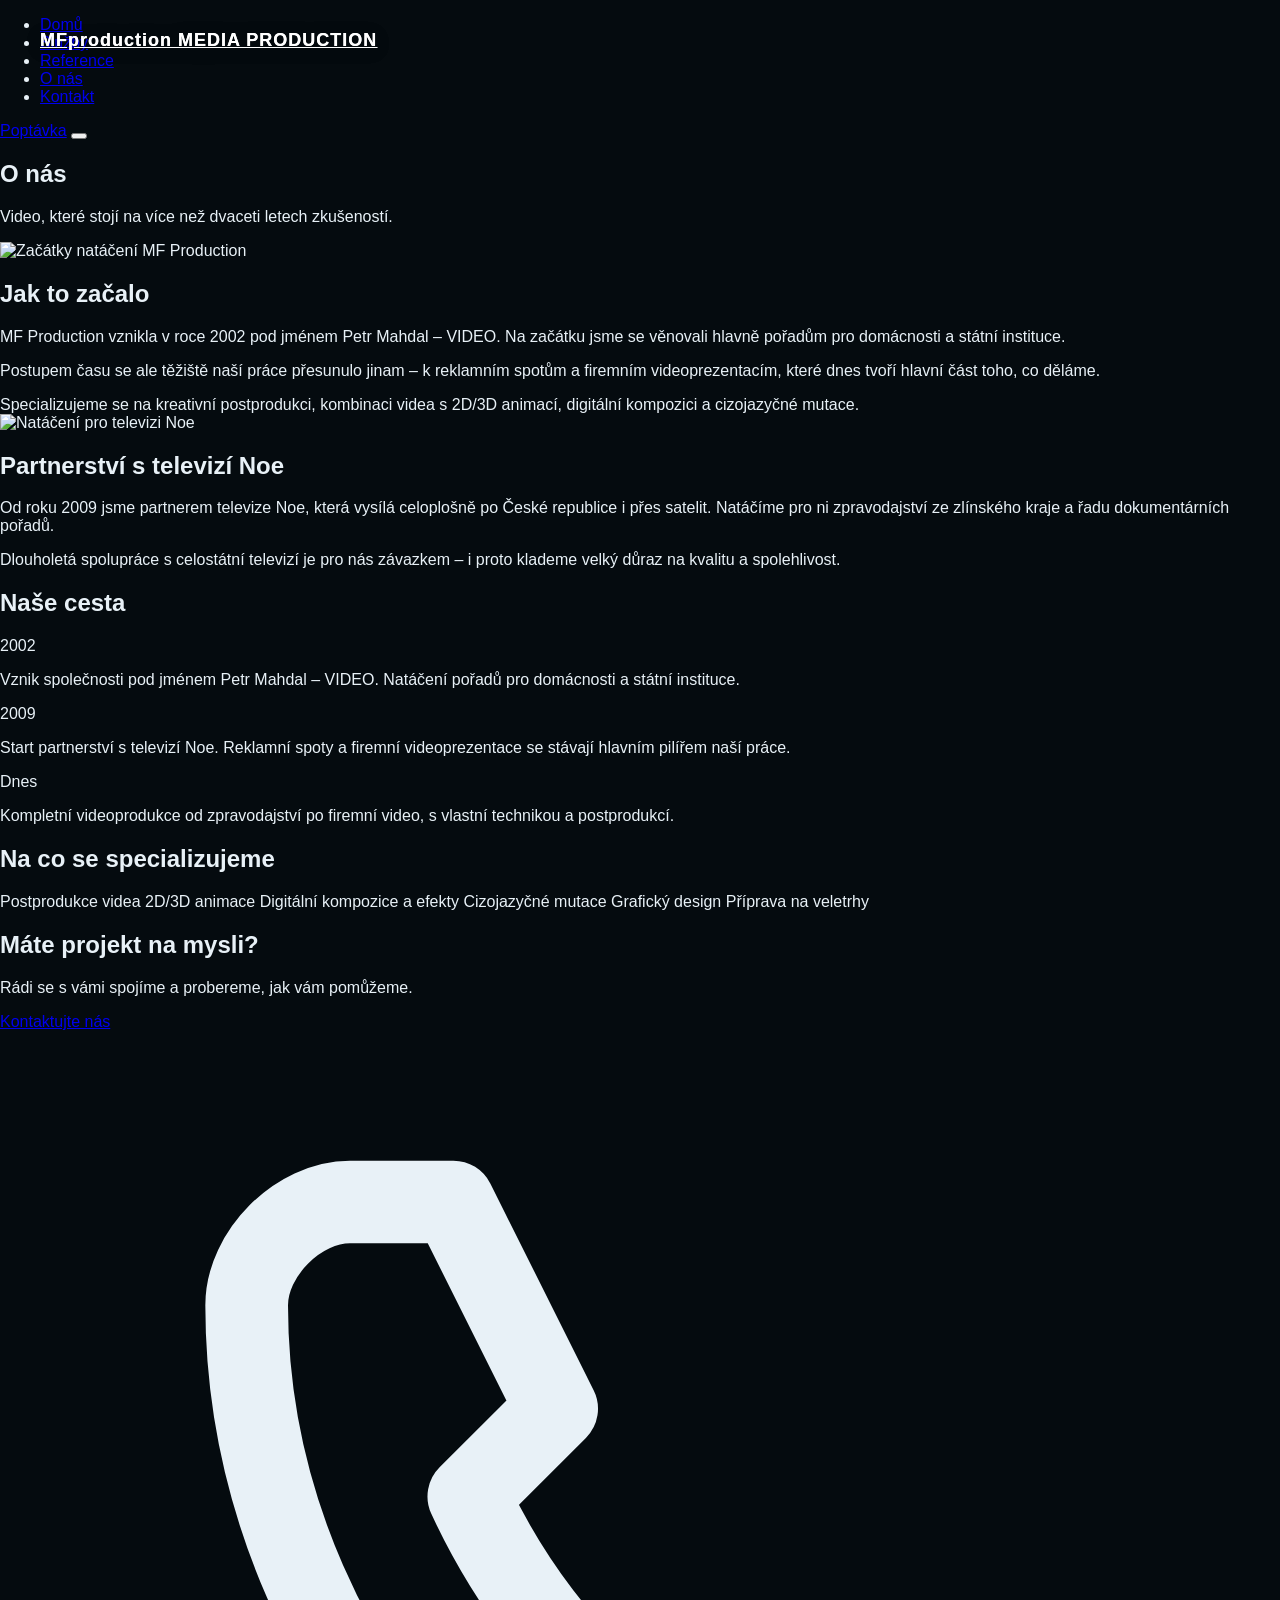
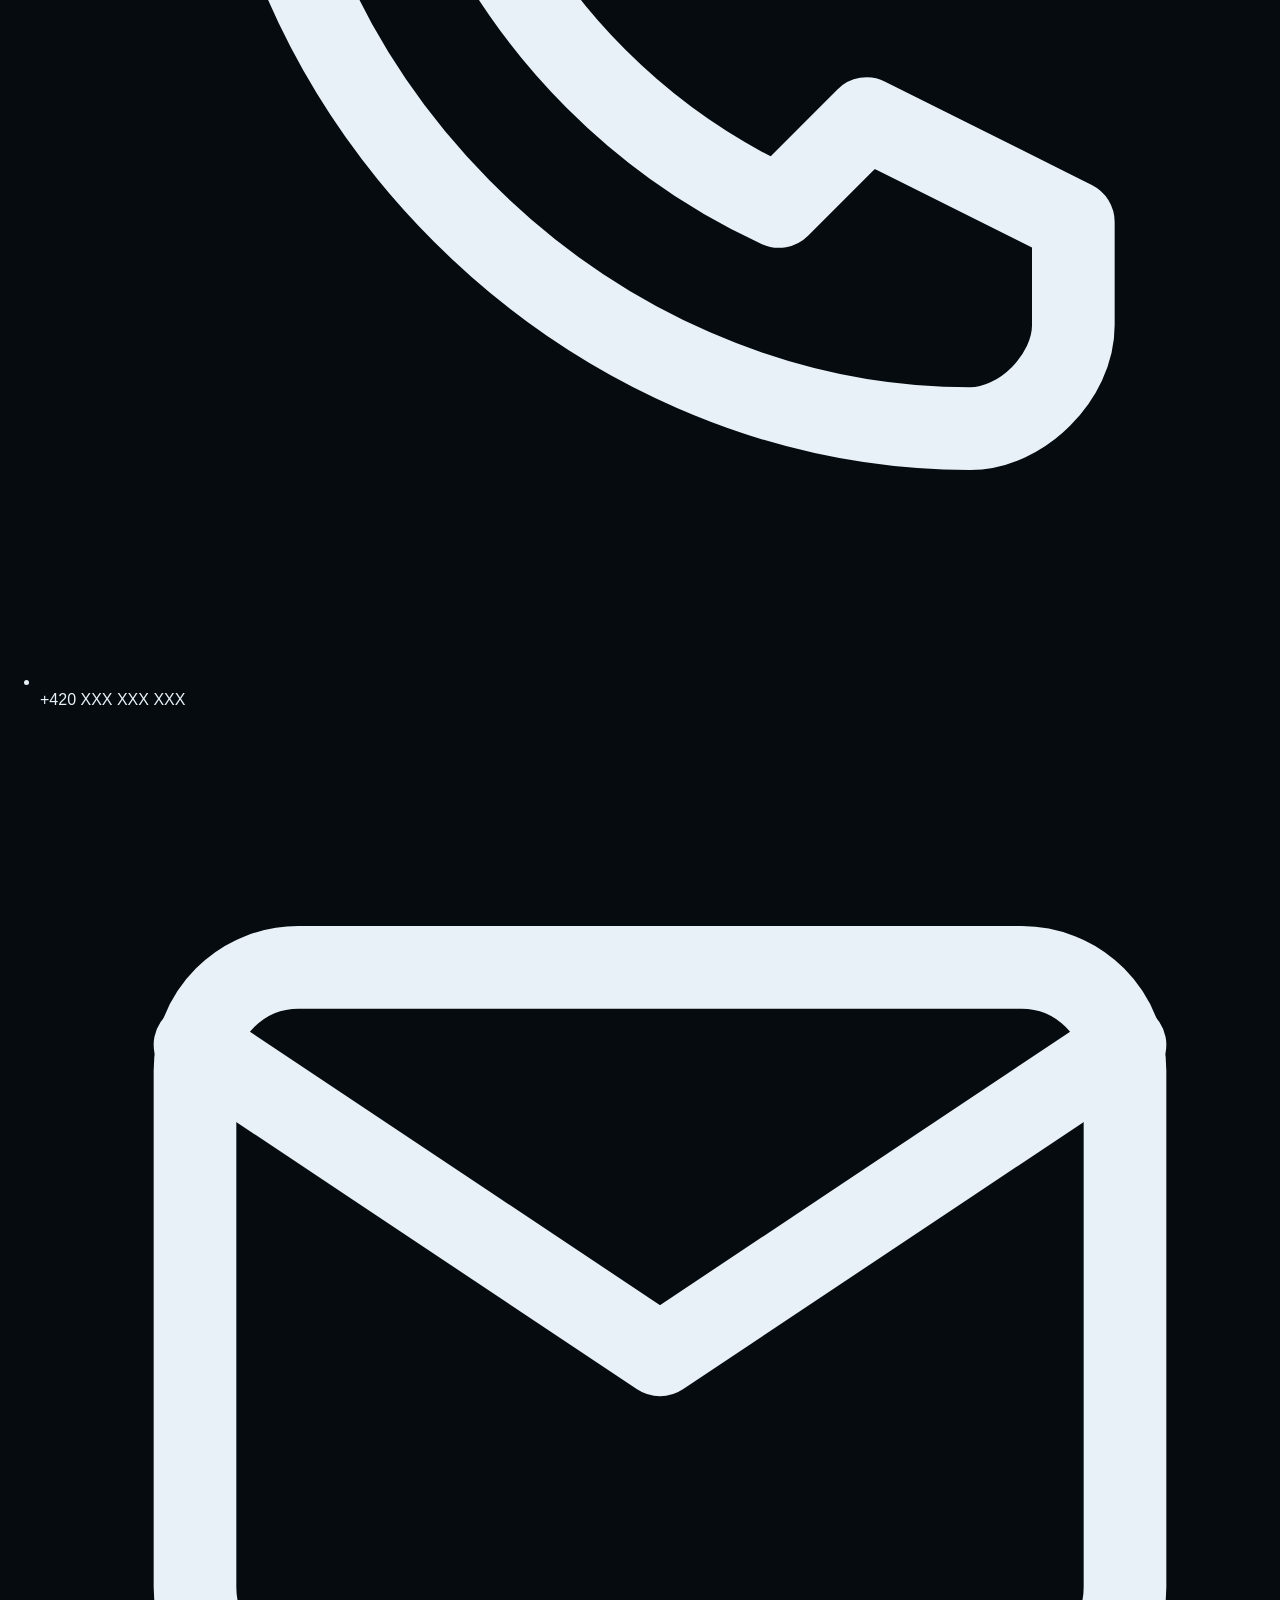
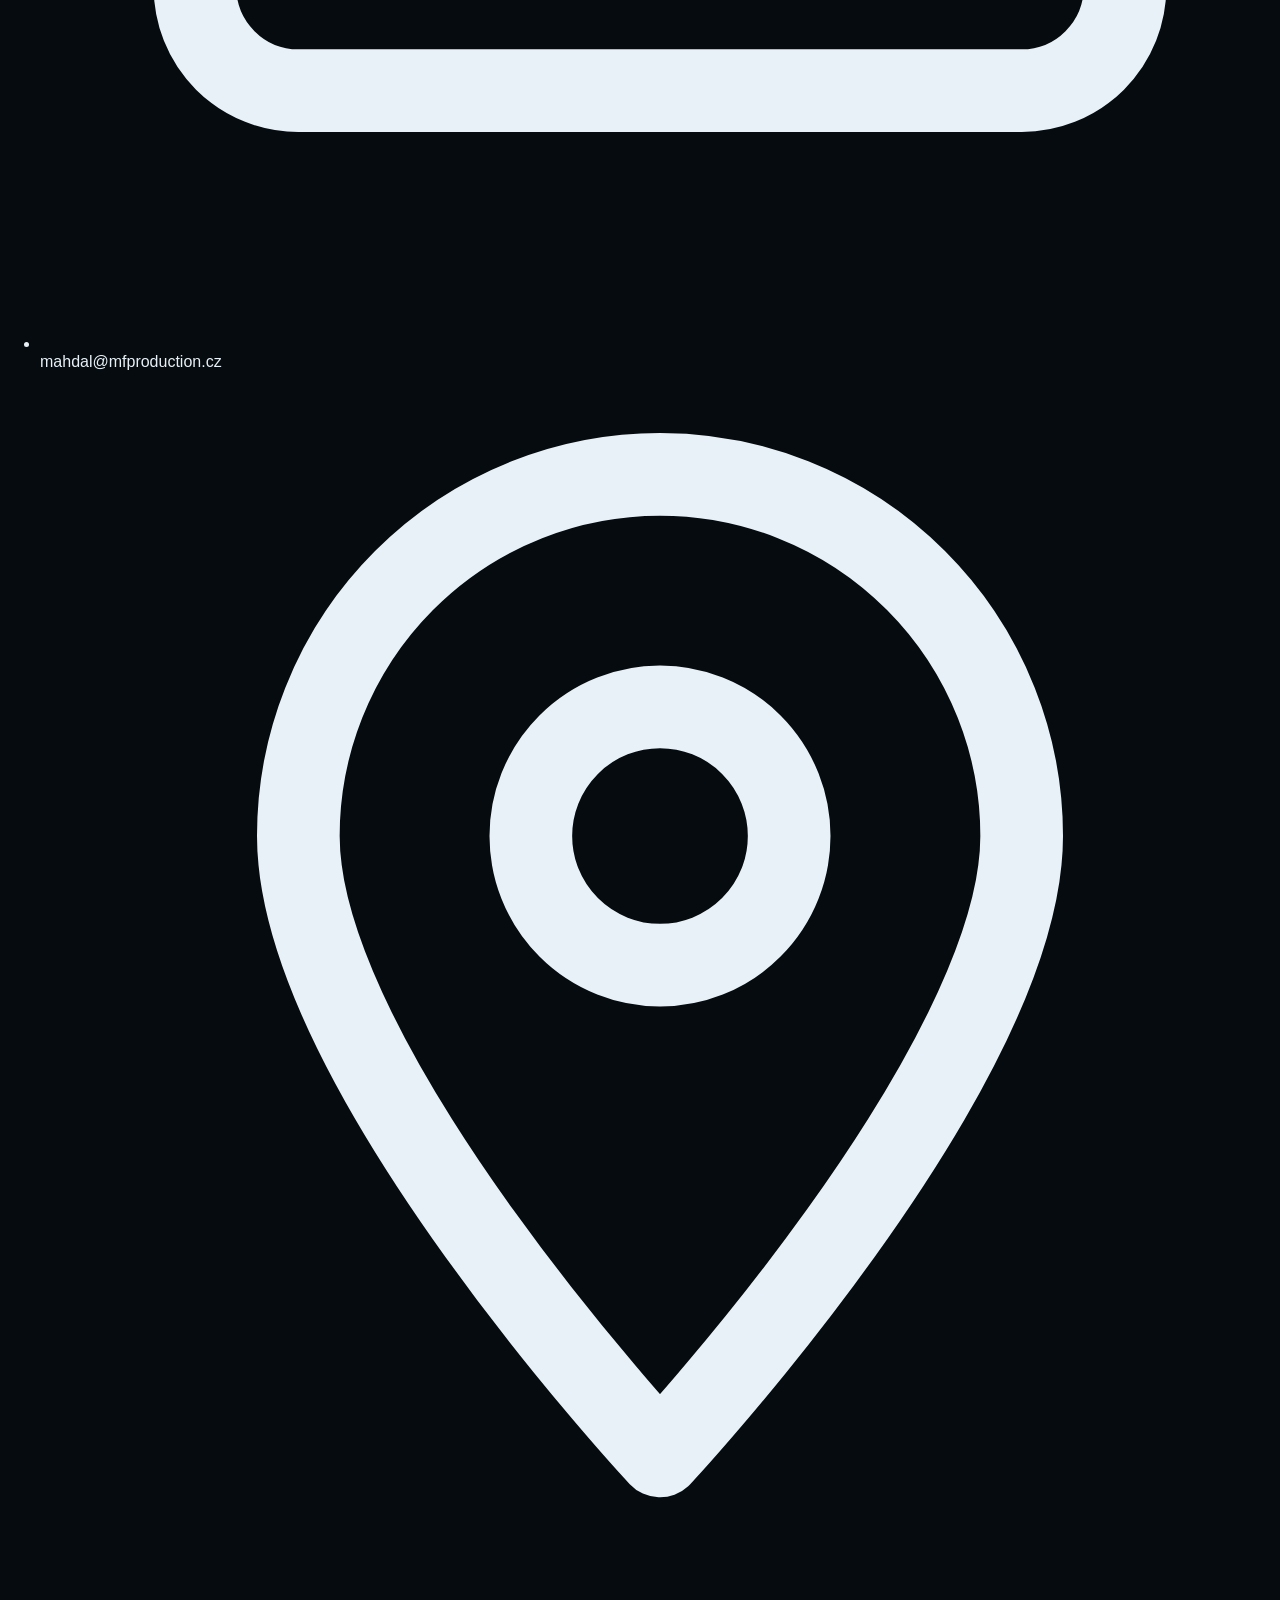
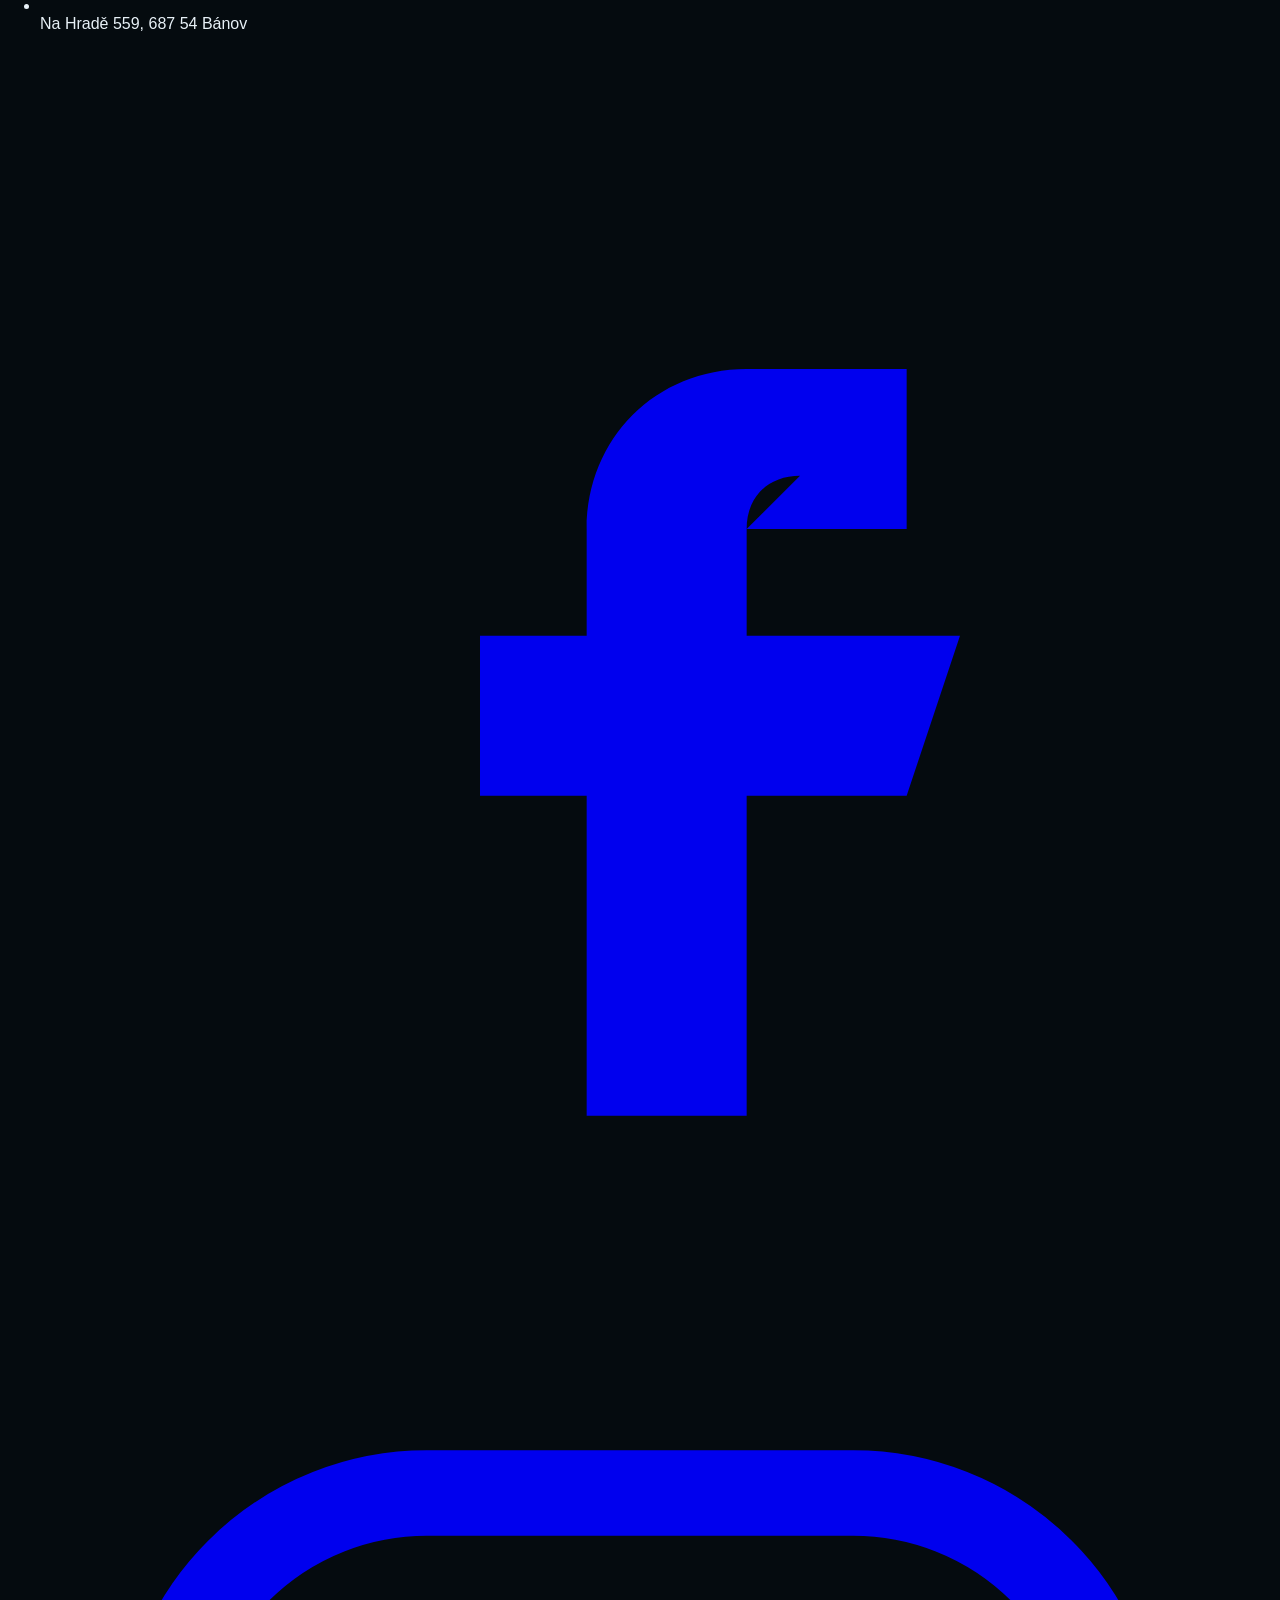
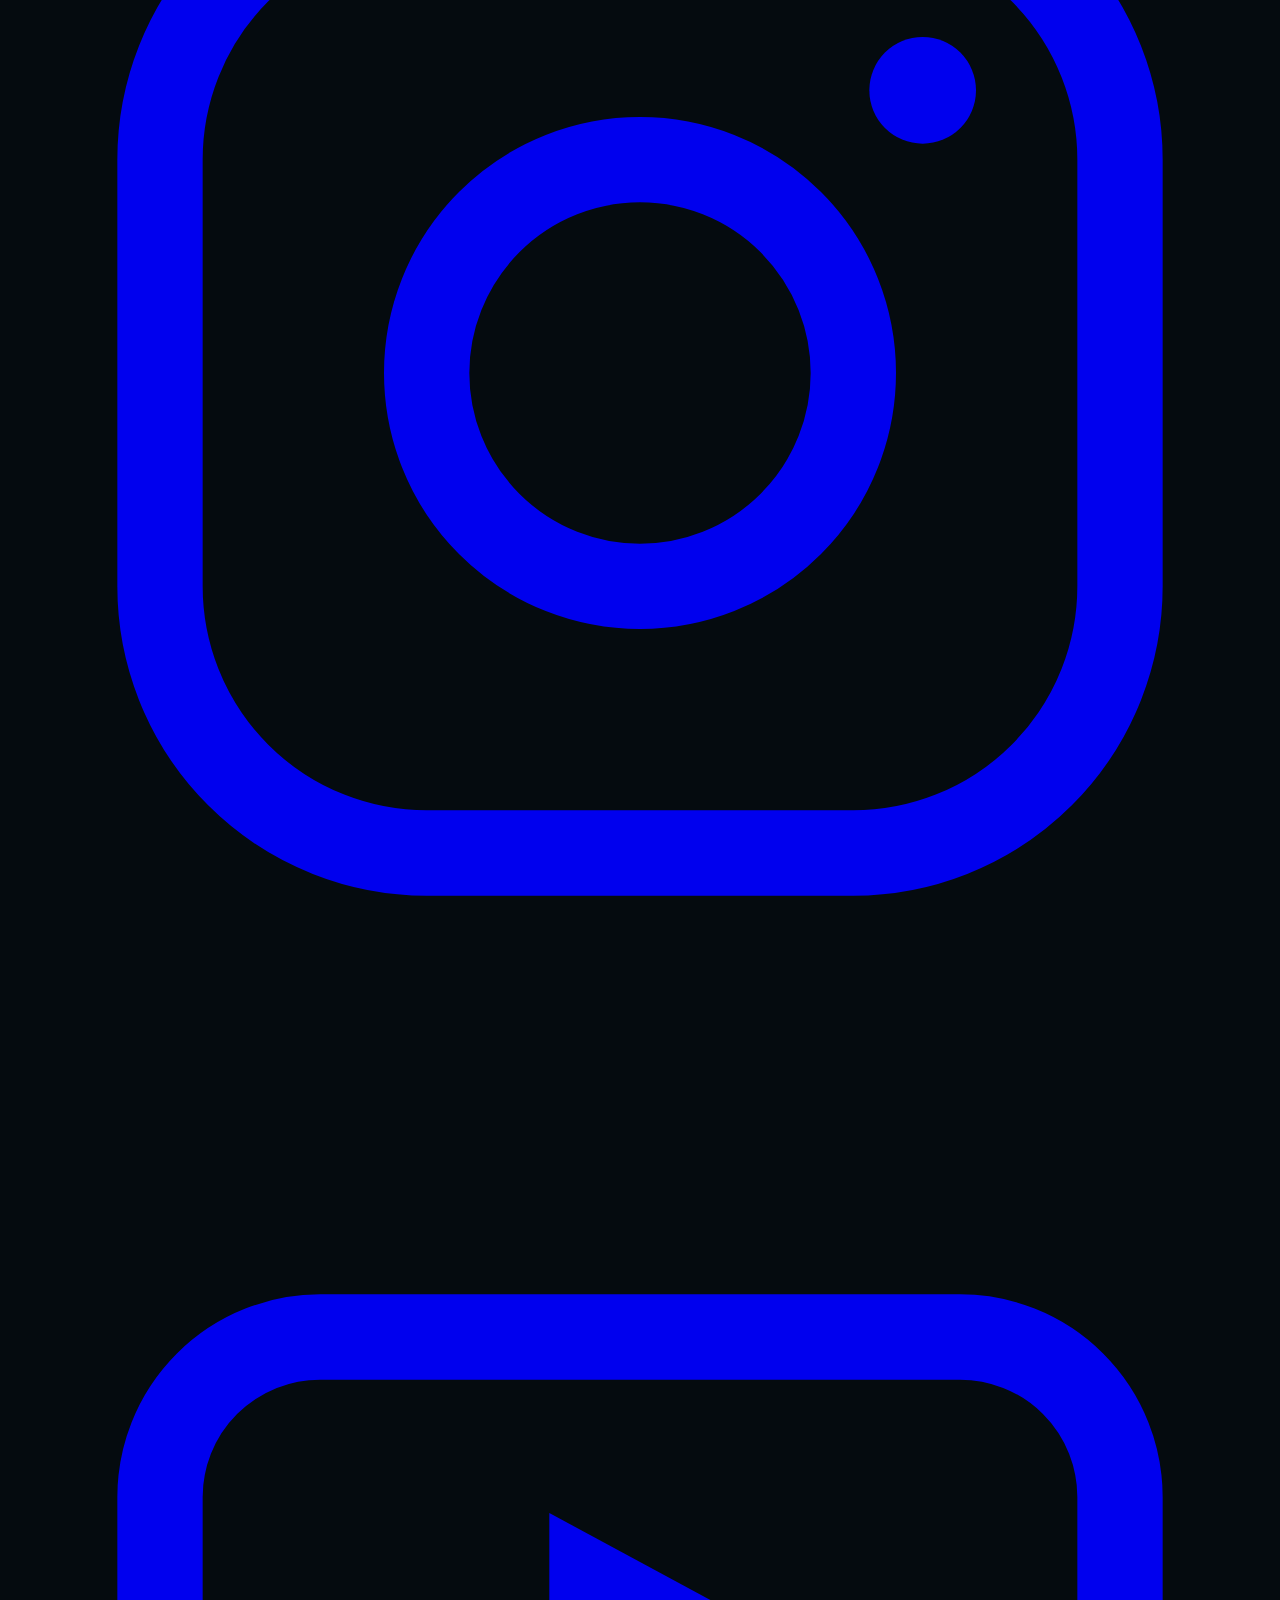
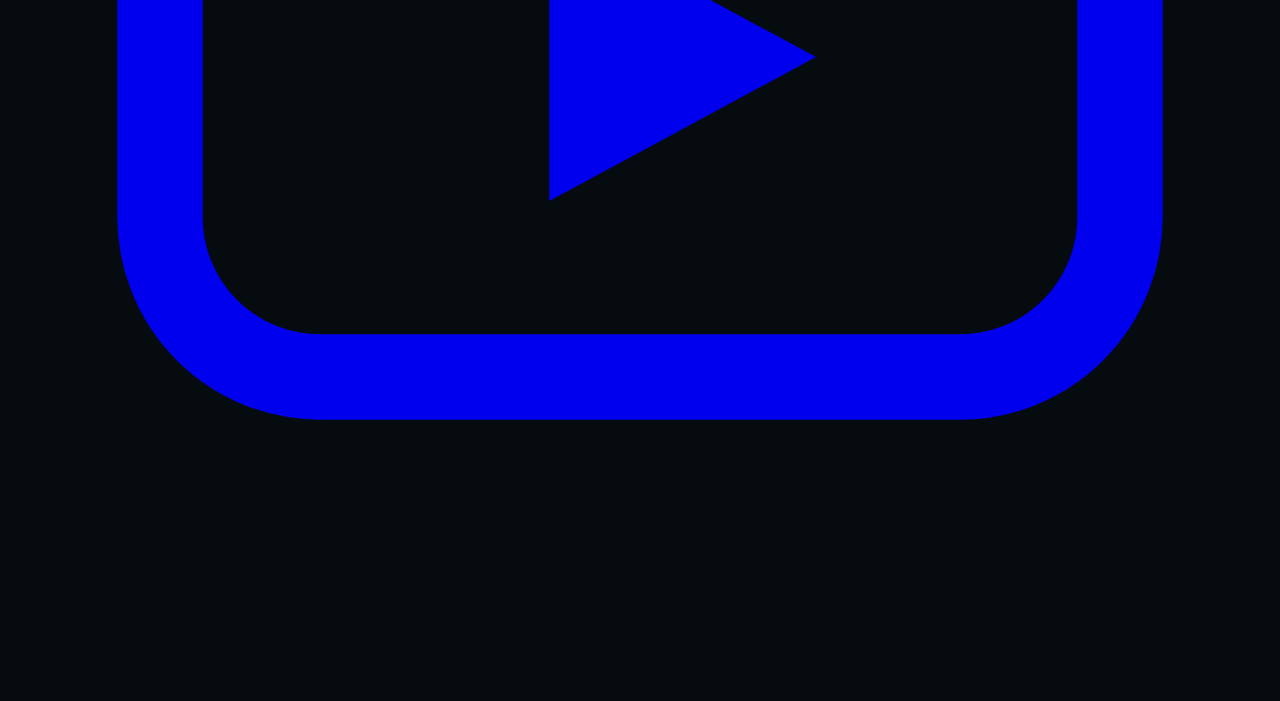
==== about.html @ 011bbe42 "restart pc" ====
<!DOCTYPE html>
<html lang="cs">
<head>
<meta charset="UTF-8">
<meta name="viewport" content="width=device-width, initial-scale=1.0">
<meta name="description" content="MF Production – více než 20 let zkušeností s videoprodukcí. Partner televize Noe od roku 2009. Zpravodajství, dokumenty i firemní videa.">
<title>O nás | MFproduction</title>
<link rel="preconnect" href="https://fonts.googleapis.com">
<link rel="preconnect" href="https://fonts.gstatic.com" crossorigin>
<link rel="stylesheet" href="style.css">
</head>
<body>

  <!-- ========================================
       HLAVIČKA
       (stejná jako na index.html - pokud se od poslední
       verze na tvém disku liší, zkopíruj si radši svoji)
       ======================================== -->
  <header class="site-header">
    <div class="container header-inner">
      <a href="index.html" class="logo">
        <span class="logo-icon">
          <svg viewBox="0 0 24 24"><path d="M6 4l14 8-14 8V4z" fill="#fff"/></svg>
        </span>
        <span class="logo-text">
          <span class="logo-title">MFproduction</span>
          <span class="logo-subtitle">MEDIA PRODUCTION</span>
        </span>
      </a>

      <nav class="main-nav" id="mainNav">
        <ul>
          <li><a href="index.html">Domů</a></li>
          <li><a href="index.html#sluzby">Služby</a></li>
          <li><a href="index.html#portfolio">Reference</a></li>
          <li><a href="about.html" class="active">O nás</a></li>
          <li><a href="index.html#kontakt">Kontakt</a></li>
        </ul>
      </nav>

      <div class="header-actions">
        <a href="index.html#kontakt" class="btn btn-primary header-cta">Poptávka</a>
        <button class="nav-toggle" id="navToggle" aria-label="Otevřít menu" aria-expanded="false">
          <span></span><span></span><span></span>
        </button>
      </div>
    </div>
  </header>

  <main>

    <!-- ========================================
         ÚVODNÍ BANNER
         ======================================== -->
    <section class="page-header">
      <div class="container">
        <h1>O nás</h1>
        <p>Video, které stojí na více než dvaceti letech zkušeností.</p>
      </div>
    </section>

    <!-- ========================================
         PŘÍBĚH FIRMY
         ======================================== -->
    <section class="story">
      <div class="container">

        <div class="story-grid">
          <div class="story-image">
            <img src="https://placehold.co/700x525/0d1f3d/3d7fee?text=Historie+firmy" alt="Začátky natáčení MF Production">
          </div>
          <div class="story-text">
            <h2>Jak to začalo</h2>
            <p>MF Production vznikla v roce 2002 pod jménem Petr Mahdal – VIDEO. Na začátku jsme se věnovali hlavně pořadům pro domácnosti a státní instituce.</p>
            <p>Postupem času se ale těžiště naší práce přesunulo jinam – k reklamním spotům a firemním videoprezentacím, které dnes tvoří hlavní část toho, co děláme.</p>
            <div class="story-highlight">
              Specializujeme se na kreativní postprodukci, kombinaci videa s 2D/3D animací, digitální kompozici a cizojazyčné mutace.
            </div>
          </div>
        </div>

        <div class="story-grid reverse">
          <div class="story-image">
            <img src="https://placehold.co/700x525/0d1f3d/3d7fee?text=Televize+Noe" alt="Natáčení pro televizi Noe">
          </div>
          <div class="story-text">
            <h2>Partnerství s televizí Noe</h2>
            <p>Od roku 2009 jsme partnerem televize Noe, která vysílá celoplošně po České republice i přes satelit. Natáčíme pro ni zpravodajství ze zlínského kraje a řadu dokumentárních pořadů.</p>
            <div class="story-highlight">
              Dlouholetá spolupráce s celostátní televizí je pro nás závazkem – i proto klademe velký důraz na kvalitu a spolehlivost.
            </div>
          </div>
        </div>

      </div>
    </section>

    <!-- ========================================
         ČASOVÁ OSA
         ======================================== -->
    <section class="timeline-section">
      <div class="container">
        <div class="section-heading">
          <h2>Naše cesta</h2>
        </div>

        <div class="timeline">
          <div class="timeline-item">
            <span class="timeline-dot"></span>
            <div class="timeline-year">2002</div>
            <p>Vznik společnosti pod jménem Petr Mahdal – VIDEO. Natáčení pořadů pro domácnosti a státní instituce.</p>
          </div>
          <div class="timeline-item">
            <span class="timeline-dot"></span>
            <div class="timeline-year">2009</div>
            <p>Start partnerství s televizí Noe. Reklamní spoty a firemní videoprezentace se stávají hlavním pilířem naší práce.</p>
          </div>
          <div class="timeline-item">
            <span class="timeline-dot"></span>
            <div class="timeline-year">Dnes</div>
            <p>Kompletní videoprodukce od zpravodajství po firemní video, s vlastní technikou a postprodukcí.</p>
          </div>
        </div>
      </div>
    </section>

    <!-- ========================================
         SPECIALIZACE
         ======================================== -->
    <section class="specializations">
      <div class="container">
        <div class="section-heading">
          <h2>Na co se specializujeme</h2>
        </div>
        <div class="spec-tags">
          <span class="spec-tag">Postprodukce videa</span>
          <span class="spec-tag">2D/3D animace</span>
          <span class="spec-tag">Digitální kompozice a efekty</span>
          <span class="spec-tag">Cizojazyčné mutace</span>
          <span class="spec-tag">Grafický design</span>
          <span class="spec-tag">Příprava na veletrhy</span>
        </div>
      </div>
    </section>

    <!-- ========================================
         CTA
         ======================================== -->
    <section class="cta-simple">
      <div class="container">
        <h2>Máte projekt na mysli?</h2>
        <p>Rádi se s vámi spojíme a probereme, jak vám pomůžeme.</p>
        <a href="index.html#kontakt" class="btn btn-primary">Kontaktujte nás</a>
      </div>
    </section>

  </main>

  <!-- ========================================
       PATIČKA
       ======================================== -->
  <footer class="site-footer">
    <div class="container footer-inner">
      <a href="index.html" class="logo">
        <span class="logo-icon">
          <svg viewBox="0 0 24 24"><path d="M6 4l14 8-14 8V4z" fill="#fff"/></svg>
        </span>
        <span class="logo-text">
          <span class="logo-title">MFproduction</span>
          <span class="logo-subtitle">MEDIA PRODUCTION</span>
        </span>
      </a>

      <ul class="footer-contact">
        <li>
          <svg viewBox="0 0 24 24" fill="none" stroke="currentColor" stroke-width="1.6" stroke-linecap="round" stroke-linejoin="round"><path d="M4 5c0-1 1-2 2-2h2l2 4-1.7 1.7a12.3 12.3 0 0 0 6 6L16 13l4 2v2c0 1-1 2-2 2C10.5 19 4 12.5 4 5z"/></svg>
          +420 XXX XXX XXX
        </li>
        <li>
          <svg viewBox="0 0 24 24" fill="none" stroke="currentColor" stroke-width="1.6" stroke-linecap="round" stroke-linejoin="round"><rect x="3" y="5" width="18" height="14" rx="2"/><path d="M3 6.5l9 6 9-6"/></svg>
          mahdal@mfproduction.cz
        </li>
        <li>
          <svg viewBox="0 0 24 24" fill="none" stroke="currentColor" stroke-width="1.6" stroke-linecap="round" stroke-linejoin="round"><path d="M12 21s7-7.5 7-12a7 7 0 0 0-14 0c0 4.5 7 12 7 12z"/><circle cx="12" cy="9" r="2.5"/></svg>
          Na Hradě 559, 687 54 Bánov
        </li>
      </ul>

      <div class="footer-social">
        <a href="https://www.facebook.com/pages/MF-Production-Reklamn%C3%AD-video/234346313374345" aria-label="Facebook">
          <svg viewBox="0 0 24 24" fill="currentColor"><path d="M14 9h3V6h-3c-1.7 0-3 1.3-3 3v2H9v3h2v6h3v-6h3l1-3h-4V9c0-.6.4-1 1-1z"/></svg>
        </a>
        <a href="#" aria-label="Instagram">
          <svg viewBox="0 0 24 24" fill="none" stroke="currentColor" stroke-width="1.6"><rect x="3" y="3" width="18" height="18" rx="5"/><circle cx="12" cy="12" r="4"/><circle cx="17.3" cy="6.7" r="1" fill="currentColor" stroke="none"/></svg>
        </a>
        <a href="https://www.youtube.com/user/MFproductionHD" aria-label="YouTube">
          <svg viewBox="0 0 24 24" fill="none" stroke="currentColor" stroke-width="1.6"><rect x="3" y="6" width="18" height="12" rx="3"/><path d="M10.3 9.3l5 2.7-5 2.7V9.3z" fill="currentColor" stroke="none"/></svg>
        </a>
      </div>
    </div>
  </footer>

  <script>
    var navToggle = document.getElementById('navToggle');
    var mainNav = document.getElementById('mainNav');

    navToggle.addEventListener('click', function () {
      var isOpen = mainNav.classList.toggle('is-open');
      navToggle.classList.toggle('is-active');
      navToggle.setAttribute('aria-expanded', isOpen);
    });

    document.querySelectorAll('.main-nav a').forEach(function (link) {
      link.addEventListener('click', function () {
        mainNav.classList.remove('is-open');
        navToggle.classList.remove('is-active');
        navToggle.setAttribute('aria-expanded', 'false');
      });
    });
  </script>

</body>
</html>
---- style.css ----
.fjalla-one-regular {
  font-family: "Fjalla One", sans-serif;
  font-weight: 400;
  font-style: normal;
}

* {
  box-sizing: border-box;
}

body {
  margin: 0;
  background: #050b0f;
  color: #e8f1f7;
  font-family: Arial, sans-serif;
}

html {
  scroll-behavior: smooth;
}

section, div[video] {
  scroll-margin-top: clamp(70px, 8vw, 100px); /* aby fixed .logo nepřekrývalo obsah */
}

.hero {
  height: clamp(300px, 45vw, 560px);
  background: #071018;
  border-bottom: 1px solid #1d2a34;
  overflow: hidden;
}

.hero-placeholder {
  position: relative;
  width: 100%;
  height: 100%;
  display: flex;
  align-items: center;
  justify-content: center;
  background-color: #081017;
}

.img_main {
  width: 100%;
  height: 100%;
  object-fit: cover;
}

.overlay-text {
  position: absolute;
  font-size: clamp(26px, 3vw + 14px, 60px);
  top: 0;
  left: clamp(15px, 3vw, 37px);
  margin: 0;
}

.navbar {
  position: fixed;
  top: 0;
  right: 0;
  display: flex;
  align-items: center;
  gap: clamp(16px, 3vw, 50px);
  padding: clamp(15px, 3vw, 30px) clamp(20px, 4vw, 40px);
  z-index: 100;
}

.logo {
  top: 0;
  left: 0;
  position: fixed;
  display: flex;
  align-items: center;
  font-family: "Fjalla One", sans-serif;
  padding: clamp(15px, 3vw, 30px) clamp(20px, 4vw, 40px);
  z-index: 100;
  font-size: clamp(14px, 1.6vw, 18px);
  font-weight: 700;
  letter-spacing: 1px;
  color: #fff;
  background: transparent;
  filter: drop-shadow(0 2px 8px rgba(0,0,0,0.15));
}

.nav-links {
  font-family: "Fjalla One", sans-serif;
  display: flex;
  gap: clamp(14px, 2.2vw, 32px);
  list-style: none;
}

.nav-links a {
  position: relative;
  color: rgba(255, 255, 255, 0.75);
  text-decoration: none;
  font-size: clamp(12px, 1vw, 14px);
  font-weight: 500;
  letter-spacing: 0.5px;
  text-transform: uppercase;
  transition: color 0.3s ease;
}

.nav-links a::after {
  content: '';
  position: absolute;
  bottom: -6px;
  left: 0;
  width: 0;
  height: 1px;
  background: #fff;
  transition: width 0.3s ease;
}

.nav-links a:hover {
  color: #fff;
}

.nav-links a:hover::after {
  width: 100%;
}

.nav-links a.active {
  color: #fff;
}

.nav-links a.active::after {
  width: 100%;
}

.services {
  display: grid;
  grid-template-columns: repeat(4, 1fr);
  min-height: clamp(180px, 22vw, 250px);
  background: transparent;
  border-bottom: 1px solid #1d2a34;
}

.service-item {
  display: flex;
  align-items: flex-start;
  justify-content: center;
  padding-top: clamp(24px, 4vw, 42px);
  border-right: 1px solid #2b3a45;
  color: #1f70ff;
}

.service-item:last-child {
  border-right: 0;
}

.service-item span {
  width: clamp(60px, 8vw, 84px);
  height: clamp(48px, 6vw, 64px);
  display: flex;
  align-items: center;
  justify-content: center;
  border: 2px solid #1f70ff;
  font-size: clamp(11px, 1vw, 13px);
}

.video-grid {
  max-width: 1140px;
  margin: 0 auto;
  padding: clamp(40px, 8vw, 80px) clamp(20px, 4vw, 48px);
  display: grid;
  grid-template-columns: repeat(4, 1fr);
  gap: clamp(12px, 2vw, 18px);
  background: #050b0f;
}

.video-card {
  min-height: clamp(120px, 14vw, 150px);
  position: relative;
  display: flex;
  align-items: center;
  justify-content: center;
  background: #182b38;
  border: 1px solid #263743;
  overflow: hidden;
}

.video-card:nth-child(2) {
  background: #203142;
}

.video-card:nth-child(3) {
  background: #10283b;
}

.video-card:nth-child(4) {
  background: #26313a;
}

.play-button {
  width: clamp(28px, 3vw, 34px);
  height: clamp(28px, 3vw, 34px);
  position: absolute;
  right: 12px;
  bottom: 12px;
  display: flex;
  align-items: center;
  justify-content: center;
  border: 2px solid #ffffff;
  border-radius: 50%;
  background: transparent;
  color: #ffffff;
  cursor: pointer;
}

.about {
  display: grid;
  grid-template-columns: 1fr 1fr;
  min-height: clamp(240px, 30vw, 320px);
  border-top: 1px solid #1d2a34;
  border-bottom: 1px solid #1d2a34;
  background: #081017;
}

.about-image {
  display: flex;
  align-items: center;
  justify-content: center;
  background: #183042;
}

.about-panel {
  margin: clamp(16px, 2.5vw, 28px) clamp(20px, 4vw, 48px);
  display: flex;
  align-items: center;
  justify-content: center;
  background: rgba(255, 255, 255, 0.06);
  border: 1px solid rgba(255, 255, 255, 0.05);
}

.drone-banner {
  height: clamp(120px, 16vw, 170px);
  display: flex;
  align-items: center;
  justify-content: center;
  background:
    linear-gradient(90deg, rgba(5, 11, 15, 0.9), rgba(27, 48, 58, 0.45)),
    #182733;
}

.img_cam {
  width: 100%;
  height: 100%;
  object-fit: cover;
  border: 10px solid white;
}

@media (max-width: 800px) {
  .services,
  .video-grid,
  .about {
    grid-template-columns: 1fr 1fr;
  }
}

@media (max-width: 520px) {
  .services,
  .video-grid,
  .about {
    grid-template-columns: 1fr;
  }

  .service-item {
    min-height: 150px;
    border-right: 0;
    border-bottom: 1px solid #2b3a45;
  }

  .about-panel {
    min-height: 220px;
  }
}
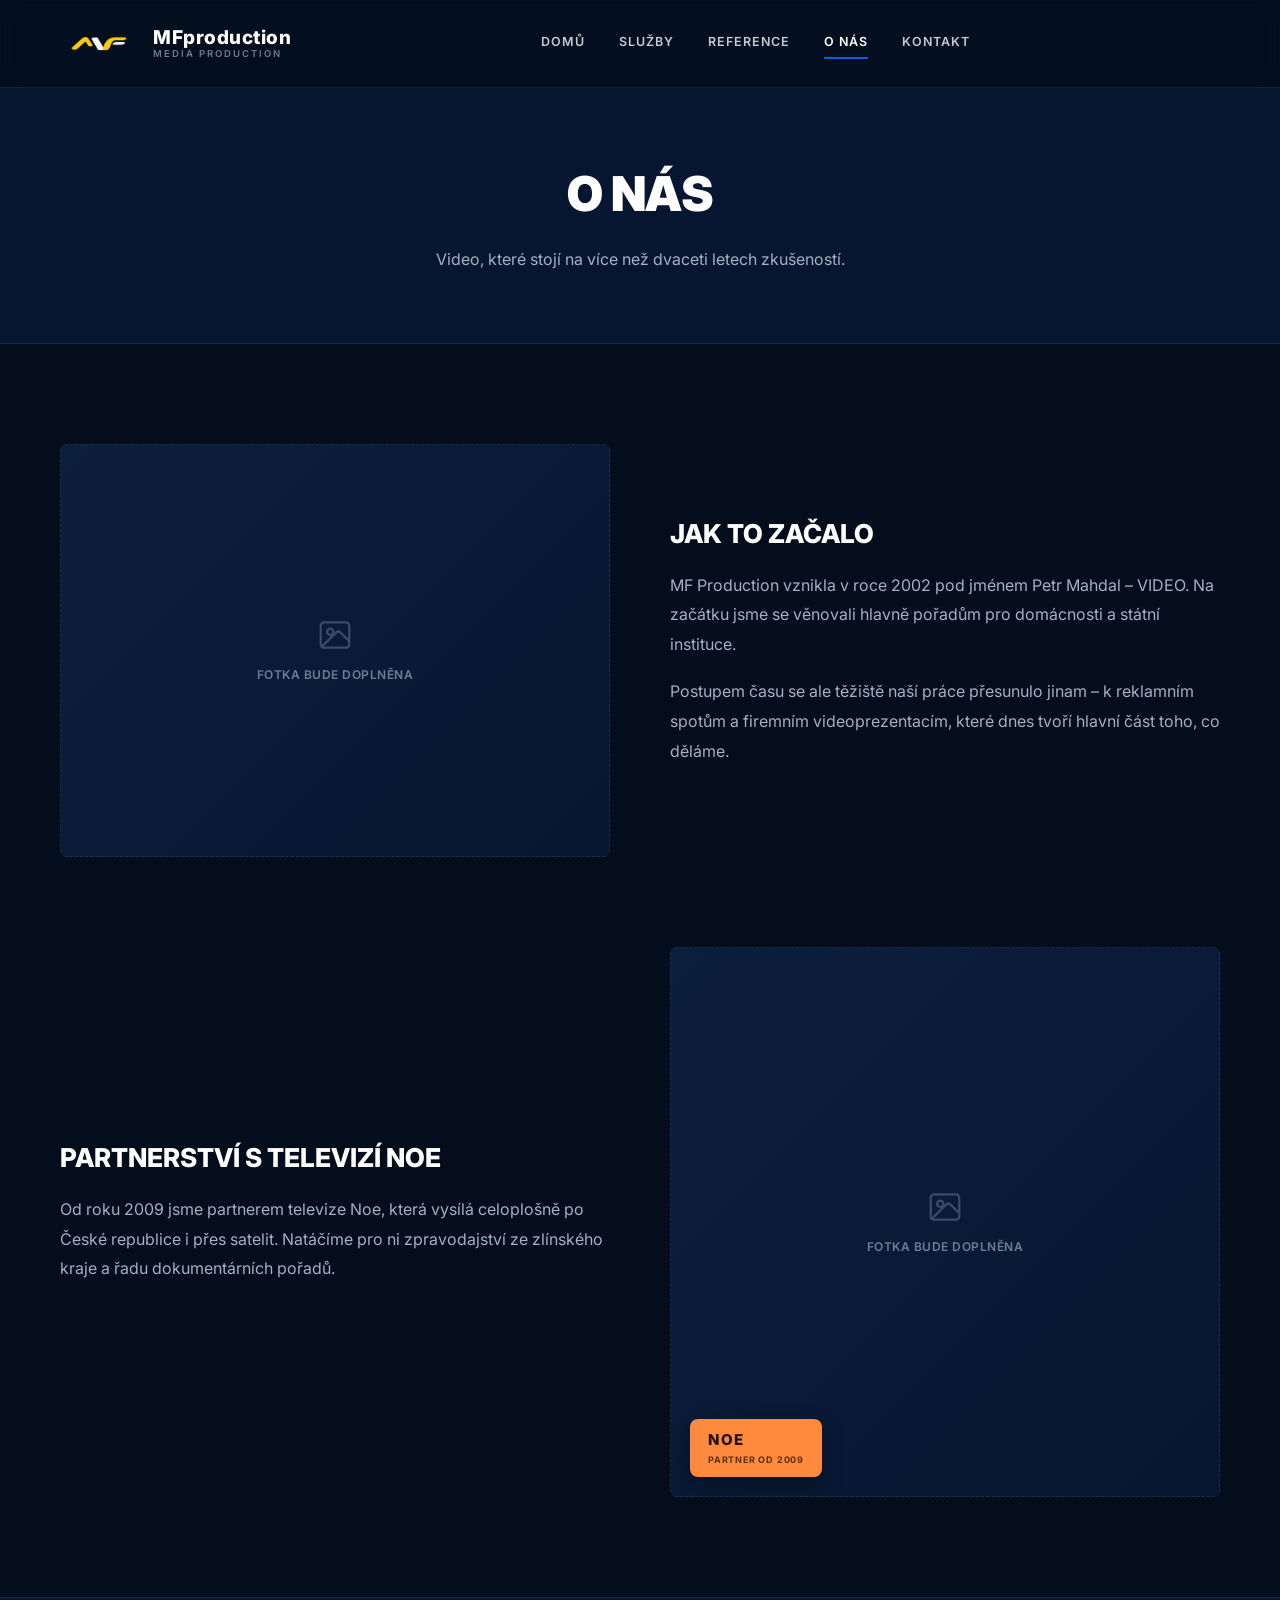
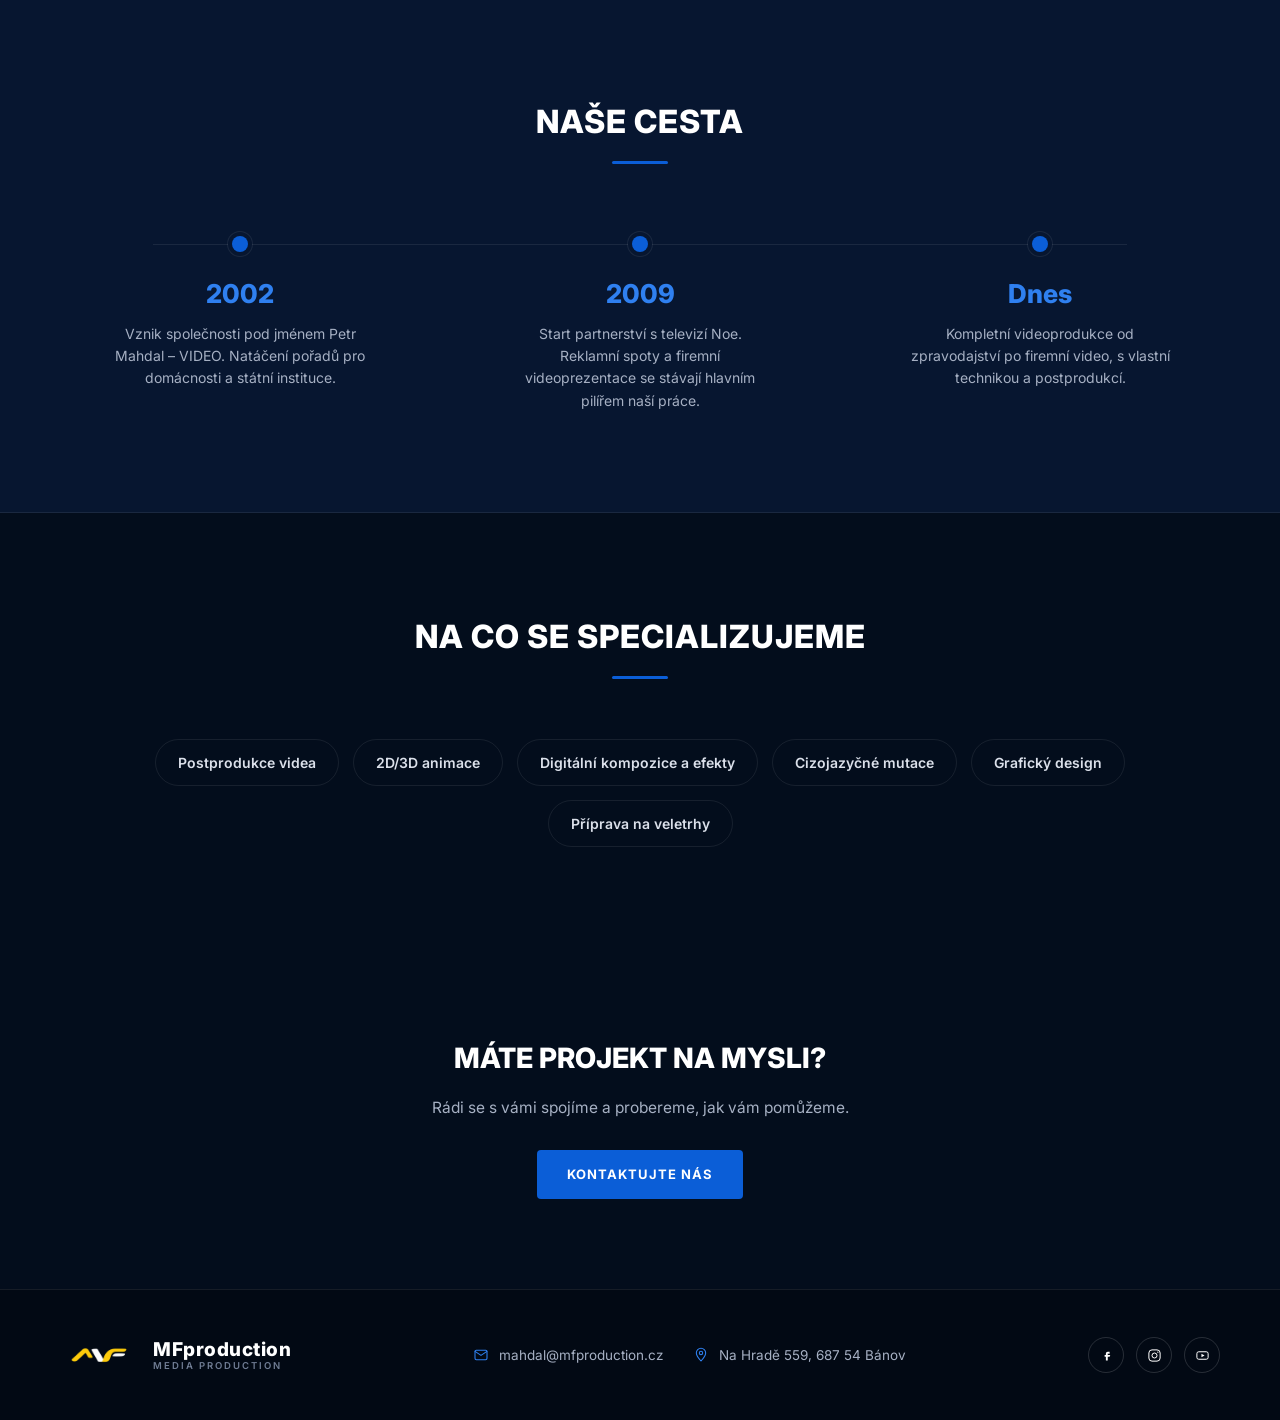
==== commit afdbb795: "Sjednocení webu a nová sekce klientů - MFindex.html/MFstyle.css sloučeny do jednotného index.html + " ====
--- a/about.html
+++ b/about.html
@@ -20,7 +20,7 @@
     <div class="container header-inner">
       <a href="index.html" class="logo">
         <span class="logo-icon">
-          <svg viewBox="0 0 24 24"><path d="M6 4l14 8-14 8V4z" fill="#fff"/></svg>
+          <img src="MF.webp" alt="">
         </span>
         <span class="logo-text">
           <span class="logo-title">MFproduction</span>
@@ -39,7 +39,6 @@
       </nav>
 
       <div class="header-actions">
-        <a href="index.html#kontakt" class="btn btn-primary header-cta">Poptávka</a>
         <button class="nav-toggle" id="navToggle" aria-label="Otevřít menu" aria-expanded="false">
           <span></span><span></span><span></span>
         </button>
@@ -67,28 +66,32 @@
 
         <div class="story-grid">
           <div class="story-image">
-            <img src="https://placehold.co/700x525/0d1f3d/3d7fee?text=Historie+firmy" alt="Začátky natáčení MF Production">
+            <div class="photo-placeholder">
+              <svg viewBox="0 0 24 24" fill="none" stroke="currentColor" stroke-width="1.4" stroke-linecap="round" stroke-linejoin="round"><rect x="3" y="4" width="18" height="16" rx="2"/><circle cx="9" cy="10" r="2"/><path d="M21 16l-5.5-5.5a2 2 0 0 0-2.8 0L4 19"/></svg>
+              <span>Fotka bude doplněna</span>
+            </div>
           </div>
           <div class="story-text">
             <h2>Jak to začalo</h2>
             <p>MF Production vznikla v roce 2002 pod jménem Petr Mahdal – VIDEO. Na začátku jsme se věnovali hlavně pořadům pro domácnosti a státní instituce.</p>
             <p>Postupem času se ale těžiště naší práce přesunulo jinam – k reklamním spotům a firemním videoprezentacím, které dnes tvoří hlavní část toho, co děláme.</p>
-            <div class="story-highlight">
-              Specializujeme se na kreativní postprodukci, kombinaci videa s 2D/3D animací, digitální kompozici a cizojazyčné mutace.
+          </div>
+        </div>
+
+        <div class="story-grid reverse">
+          <div class="story-image story-image--square">
+            <div class="photo-placeholder">
+              <svg viewBox="0 0 24 24" fill="none" stroke="currentColor" stroke-width="1.4" stroke-linecap="round" stroke-linejoin="round"><rect x="3" y="4" width="18" height="16" rx="2"/><circle cx="9" cy="10" r="2"/><path d="M21 16l-5.5-5.5a2 2 0 0 0-2.8 0L4 19"/></svg>
+              <span>Fotka bude doplněna</span>
             </div>
-          </div>
-        </div>
-
-        <div class="story-grid reverse">
-          <div class="story-image">
-            <img src="https://placehold.co/700x525/0d1f3d/3d7fee?text=Televize+Noe" alt="Natáčení pro televizi Noe">
+            <div class="noe-badge">
+              <span class="noe-badge-text">NOE</span>
+              <span class="noe-badge-label">Partner od 2009</span>
+            </div>
           </div>
           <div class="story-text">
             <h2>Partnerství s televizí Noe</h2>
             <p>Od roku 2009 jsme partnerem televize Noe, která vysílá celoplošně po České republice i přes satelit. Natáčíme pro ni zpravodajství ze zlínského kraje a řadu dokumentárních pořadů.</p>
-            <div class="story-highlight">
-              Dlouholetá spolupráce s celostátní televizí je pro nás závazkem – i proto klademe velký důraz na kvalitu a spolehlivost.
-            </div>
           </div>
         </div>
 
@@ -163,7 +166,7 @@
     <div class="container footer-inner">
       <a href="index.html" class="logo">
         <span class="logo-icon">
-          <svg viewBox="0 0 24 24"><path d="M6 4l14 8-14 8V4z" fill="#fff"/></svg>
+          <img src="MF.webp" alt="">
         </span>
         <span class="logo-text">
           <span class="logo-title">MFproduction</span>
@@ -172,10 +175,6 @@
       </a>
 
       <ul class="footer-contact">
-        <li>
-          <svg viewBox="0 0 24 24" fill="none" stroke="currentColor" stroke-width="1.6" stroke-linecap="round" stroke-linejoin="round"><path d="M4 5c0-1 1-2 2-2h2l2 4-1.7 1.7a12.3 12.3 0 0 0 6 6L16 13l4 2v2c0 1-1 2-2 2C10.5 19 4 12.5 4 5z"/></svg>
-          +420 XXX XXX XXX
-        </li>
         <li>
           <svg viewBox="0 0 24 24" fill="none" stroke="currentColor" stroke-width="1.6" stroke-linecap="round" stroke-linejoin="round"><rect x="3" y="5" width="18" height="14" rx="2"/><path d="M3 6.5l9 6 9-6"/></svg>
           mahdal@mfproduction.cz
--- a/style.css
+++ b/style.css
@@ -1,276 +1,1223 @@
-.fjalla-one-regular {
-  font-family: "Fjalla One", sans-serif;
-  font-weight: 400;
-  font-style: normal;
-}
-
+@import url('https://fonts.googleapis.com/css2?family=Inter:wght@400;500;600;700;800;900&display=swap');
+
+/* ========================================
+   RESET & ZÁKLAD
+   ======================================== */
 * {
+  margin: 0;
+  padding: 0;
   box-sizing: border-box;
 }
 
-body {
-  margin: 0;
-  background: #050b0f;
-  color: #e8f1f7;
-  font-family: Arial, sans-serif;
+:root {
+  --bg-primary: #030d1c;
+  --bg-secondary: #071630;
+  --bg-darker: #020914;
+  --bg-card: #0c1f3d;
+  --blue: #0b5ed7;
+  --blue-light: #2f80f0;
+  --blue-dark: #073b8f;
+  --white: #ffffff;
+  --text-gray: #a6b0c3;
+  --text-gray-dim: #6f7c93;
+  --border-subtle: rgba(255, 255, 255, 0.08);
+  --header-height: 88px;
+  --accent-noe: #ff8a3d;
+  --accent-noe-dark: #b85a1a;
 }
 
 html {
   scroll-behavior: smooth;
 }
 
-section, div[video] {
-  scroll-margin-top: clamp(70px, 8vw, 100px); /* aby fixed .logo nepřekrývalo obsah */
-}
-
+body {
+  font-family: 'Inter', sans-serif;
+  background: var(--bg-primary);
+  color: var(--white);
+  line-height: 1.5;
+  overflow-x: hidden;
+  -webkit-font-smoothing: antialiased;
+}
+
+img {
+  display: block;
+  max-width: 100%;
+}
+
+a {
+  color: inherit;
+}
+
+ul {
+  list-style: none;
+}
+
+.container {
+  max-width: 1280px;
+  margin: 0 auto;
+  padding: 0 60px;
+}
+
+a:focus-visible,
+button:focus-visible {
+  outline: 2px solid var(--blue-light);
+  outline-offset: 3px;
+}
+
+@media (prefers-reduced-motion: reduce) {
+  * {
+    animation: none !important;
+    transition: none !important;
+    scroll-behavior: auto !important;
+  }
+}
+
+/* ========================================
+   TLAČÍTKA
+   ======================================== */
+.btn {
+  display: inline-flex;
+  align-items: center;
+  gap: 10px;
+  padding: 15px 30px;
+  font-size: 13px;
+  font-weight: 700;
+  letter-spacing: 1px;
+  text-transform: uppercase;
+  text-decoration: none;
+  border-radius: 4px;
+  border: none;
+  cursor: pointer;
+  transition: all 0.25s ease;
+  white-space: nowrap;
+}
+
+.btn svg {
+  width: 14px;
+  height: 14px;
+  flex-shrink: 0;
+}
+
+.btn-primary {
+  background: var(--blue);
+  color: var(--white);
+}
+
+.btn-primary:hover {
+  background: var(--blue-light);
+  transform: translateY(-2px);
+  box-shadow: 0 10px 25px rgba(11, 94, 215, 0.35);
+}
+
+.btn-outline {
+  background: transparent;
+  color: var(--white);
+  border: 1px solid rgba(255, 255, 255, 0.25);
+}
+
+.btn-outline:hover {
+  border-color: var(--white);
+  background: rgba(255, 255, 255, 0.06);
+}
+
+/* ========================================
+   NADPIS SEKCE (centrovaný, s podtržením)
+   ======================================== */
+.section-heading {
+  text-align: center;
+  margin-bottom: 60px;
+}
+
+.section-heading h2 {
+  display: inline-block;
+  font-size: clamp(24px, 3vw, 32px);
+  font-weight: 800;
+  text-transform: uppercase;
+  letter-spacing: 1px;
+  color: var(--white);
+  position: relative;
+  padding-bottom: 18px;
+}
+
+.section-heading h2::after {
+  content: '';
+  position: absolute;
+  bottom: 0;
+  left: 50%;
+  transform: translateX(-50%);
+  width: 56px;
+  height: 3px;
+  border-radius: 2px;
+  background: var(--blue);
+}
+
+/* ========================================
+   HLAVIČKA
+   ======================================== */
+.site-header {
+  position: fixed;
+  top: 0;
+  left: 0;
+  right: 0;
+  z-index: 1000;
+  height: var(--header-height);
+  display: flex;
+  align-items: center;
+  background: rgba(3, 13, 28, 0.85);
+  backdrop-filter: blur(12px);
+  -webkit-backdrop-filter: blur(12px);
+  border-bottom: 1px solid var(--border-subtle);
+}
+
+.header-inner {
+  width: 100%;
+  display: grid;
+  grid-template-columns: auto 1fr auto;
+  align-items: center;
+  gap: 30px;
+}
+
+.logo {
+  display: flex;
+  align-items: center;
+  gap: 13px;
+  text-decoration: none;
+}
+
+.logo-icon {
+  width: 80px;
+  height: 50px;
+  border-radius: 10px;
+  display: flex;
+  align-items: center;
+  justify-content: center;
+  flex-shrink: 0;
+}
+
+.logo-icon svg {
+  width: 17px;
+  height: 17px;
+}
+
+.logo-text {
+  display: flex;
+  flex-direction: column;
+  line-height: 1.15;
+}
+
+.logo-title {
+  font-size: 19px;
+  font-weight: 800;
+  color: var(--white);
+  letter-spacing: 0.5px;
+}
+
+.logo-subtitle {
+  font-size: 9.5px;
+  font-weight: 600;
+  color: var(--text-gray-dim);
+  letter-spacing: 2px;
+}
+
+.main-nav {
+  display: flex;
+  justify-content: center;
+}
+
+.main-nav ul {
+  display: flex;
+  gap: 34px;
+}
+
+.main-nav a {
+  position: relative;
+  display: inline-block;
+  color: rgba(255, 255, 255, 0.78);
+  text-decoration: none;
+  font-size: 12.5px;
+  font-weight: 600;
+  letter-spacing: 1px;
+  text-transform: uppercase;
+  padding-bottom: 8px;
+  transition: color 0.25s ease;
+}
+
+.main-nav a:hover {
+  color: var(--white);
+}
+
+.main-nav a.active {
+  color: var(--white);
+}
+
+.main-nav a.active::after {
+  content: '';
+  position: absolute;
+  bottom: 0;
+  left: 0;
+  width: 100%;
+  height: 2px;
+  background: var(--blue);
+}
+
+.header-actions {
+  display: flex;
+  align-items: center;
+  gap: 18px;
+}
+
+.header-cta {
+  padding: 11px 24px;
+  font-size: 12px;
+}
+
+.nav-toggle {
+  display: none;
+  flex-direction: column;
+  justify-content: center;
+  gap: 5px;
+  width: 32px;
+  height: 32px;
+  background: none;
+  border: none;
+  cursor: pointer;
+  padding: 0;
+}
+
+.nav-toggle span {
+  width: 100%;
+  height: 2px;
+  background: var(--white);
+  transition: all 0.3s ease;
+}
+
+.nav-toggle.is-active span:nth-child(1) {
+  transform: translateY(7px) rotate(45deg);
+}
+
+.nav-toggle.is-active span:nth-child(2) {
+  opacity: 0;
+}
+
+.nav-toggle.is-active span:nth-child(3) {
+  transform: translateY(-7px) rotate(-45deg);
+}
+
+/* ========================================
+   HERO
+   ======================================== */
 .hero {
-  height: clamp(300px, 45vw, 560px);
-  background: #071018;
-  border-bottom: 1px solid #1d2a34;
+  position: relative;
+  min-height: 92vh;
+  display: flex;
+  align-items: center;
+  padding-top: var(--header-height);
   overflow: hidden;
 }
 
-.hero-placeholder {
-  position: relative;
-  width: 100%;
-  height: 100%;
-  display: flex;
-  align-items: center;
-  justify-content: center;
-  background-color: #081017;
-}
-
-.img_main {
+.hero-bg {
+  position: absolute;
+  inset: 0;
+  z-index: 0;
+}
+
+.hero-bg img {
   width: 100%;
   height: 100%;
   object-fit: cover;
-}
-
-.overlay-text {
+  object-position: right center;
+  opacity: 0.6;
+}
+
+.hero-gradient {
   position: absolute;
-  font-size: clamp(26px, 3vw + 14px, 60px);
-  top: 0;
-  left: clamp(15px, 3vw, 37px);
-  margin: 0;
-}
-
-.navbar {
-  position: fixed;
-  top: 0;
-  right: 0;
-  display: flex;
-  align-items: center;
-  gap: clamp(16px, 3vw, 50px);
-  padding: clamp(15px, 3vw, 30px) clamp(20px, 4vw, 40px);
-  z-index: 100;
-}
-
-.logo {
-  top: 0;
-  left: 0;
-  position: fixed;
-  display: flex;
-  align-items: center;
-  font-family: "Fjalla One", sans-serif;
-  padding: clamp(15px, 3vw, 30px) clamp(20px, 4vw, 40px);
-  z-index: 100;
-  font-size: clamp(14px, 1.6vw, 18px);
-  font-weight: 700;
-  letter-spacing: 1px;
-  color: #fff;
-  background: transparent;
-  filter: drop-shadow(0 2px 8px rgba(0,0,0,0.15));
-}
-
-.nav-links {
-  font-family: "Fjalla One", sans-serif;
-  display: flex;
-  gap: clamp(14px, 2.2vw, 32px);
-  list-style: none;
-}
-
-.nav-links a {
+  inset: 0;
+  background: linear-gradient(90deg, var(--bg-primary) 0%, var(--bg-primary) 28%, rgba(3, 13, 28, 0.72) 55%, rgba(3, 13, 28, 0.15) 100%);
+}
+
+.hero-content {
   position: relative;
-  color: rgba(255, 255, 255, 0.75);
-  text-decoration: none;
-  font-size: clamp(12px, 1vw, 14px);
-  font-weight: 500;
-  letter-spacing: 0.5px;
-  text-transform: uppercase;
-  transition: color 0.3s ease;
-}
-
-.nav-links a::after {
-  content: '';
-  position: absolute;
-  bottom: -6px;
-  left: 0;
-  width: 0;
-  height: 1px;
-  background: #fff;
-  transition: width 0.3s ease;
-}
-
-.nav-links a:hover {
-  color: #fff;
-}
-
-.nav-links a:hover::after {
-  width: 100%;
-}
-
-.nav-links a.active {
-  color: #fff;
-}
-
-.nav-links a.active::after {
-  width: 100%;
-}
-
+  z-index: 1;
+  max-width: 620px;
+}
+
+.hero h1 {
+  font-size: clamp(2.6rem, 5.5vw, 4.4rem);
+  font-weight: 900;
+  line-height: 1.06;
+  text-transform: uppercase;
+  letter-spacing: -0.5px;
+  color: var(--white);
+}
+
+.hero-subtitle {
+  margin-top: 26px;
+  margin-bottom: 38px;
+  font-size: 17px;
+  line-height: 1.75;
+  color: var(--text-gray);
+  max-width: 440px;
+}
+
+/* ========================================
+   SLUŽBY
+   ======================================== */
 .services {
+  padding: 90px 0;
+  background: var(--bg-secondary);
+  border-top: 1px solid var(--border-subtle);
+  border-bottom: 1px solid var(--border-subtle);
+}
+
+.services-grid {
   display: grid;
   grid-template-columns: repeat(4, 1fr);
-  min-height: clamp(180px, 22vw, 250px);
-  background: transparent;
-  border-bottom: 1px solid #1d2a34;
-}
-
-.service-item {
-  display: flex;
-  align-items: flex-start;
+  gap: 50px 40px;
+}
+
+.service-icon {
+  width: 56px;
+  height: 56px;
+  border: 1.5px solid var(--blue);
+  border-radius: 8px;
+  display: flex;
+  align-items: center;
   justify-content: center;
-  padding-top: clamp(24px, 4vw, 42px);
-  border-right: 1px solid #2b3a45;
-  color: #1f70ff;
-}
-
-.service-item:last-child {
-  border-right: 0;
-}
-
-.service-item span {
-  width: clamp(60px, 8vw, 84px);
-  height: clamp(48px, 6vw, 64px);
-  display: flex;
-  align-items: center;
-  justify-content: center;
-  border: 2px solid #1f70ff;
-  font-size: clamp(11px, 1vw, 13px);
-}
-
-.video-grid {
-  max-width: 1140px;
-  margin: 0 auto;
-  padding: clamp(40px, 8vw, 80px) clamp(20px, 4vw, 48px);
+  color: var(--blue-light);
+  margin-bottom: 26px;
+}
+
+.service-icon svg {
+  width: 26px;
+  height: 26px;
+}
+
+.service-card h3 {
+  font-size: 15.5px;
+  font-weight: 700;
+  text-transform: uppercase;
+  letter-spacing: 0.5px;
+  color: var(--white);
+  margin-bottom: 14px;
+}
+
+.service-card p {
+  font-size: 15px;
+  line-height: 1.75;
+  color: var(--text-gray);
+  margin-bottom: 22px;
+}
+
+.link-arrow {
+  display: inline-flex;
+  align-items: center;
+  gap: 8px;
+  text-decoration: none;
+  color: var(--blue-light);
+  font-size: 12px;
+  font-weight: 700;
+  letter-spacing: 0.5px;
+  text-transform: uppercase;
+  transition: gap 0.25s ease;
+}
+
+.link-arrow svg {
+  width: 13px;
+  height: 13px;
+  transition: transform 0.25s ease;
+}
+
+.link-arrow:hover {
+  gap: 12px;
+}
+
+/* ========================================
+   NAŠE PRÁCE / PORTFOLIO
+   ======================================== */
+.portfolio {
+  padding: 100px 0;
+}
+
+.portfolio-grid {
   display: grid;
   grid-template-columns: repeat(4, 1fr);
-  gap: clamp(12px, 2vw, 18px);
-  background: #050b0f;
-}
-
-.video-card {
-  min-height: clamp(120px, 14vw, 150px);
+  gap: 22px;
+}
+
+.portfolio-item {
   position: relative;
-  display: flex;
-  align-items: center;
-  justify-content: center;
-  background: #182b38;
-  border: 1px solid #263743;
+  aspect-ratio: 4 / 3;
+  border-radius: 6px;
   overflow: hidden;
-}
-
-.video-card:nth-child(2) {
-  background: #203142;
-}
-
-.video-card:nth-child(3) {
-  background: #10283b;
-}
-
-.video-card:nth-child(4) {
-  background: #26313a;
-}
-
-.play-button {
-  width: clamp(28px, 3vw, 34px);
-  height: clamp(28px, 3vw, 34px);
-  position: absolute;
-  right: 12px;
-  bottom: 12px;
-  display: flex;
-  align-items: center;
-  justify-content: center;
-  border: 2px solid #ffffff;
-  border-radius: 50%;
-  background: transparent;
-  color: #ffffff;
-  cursor: pointer;
-}
-
-.about {
-  display: grid;
-  grid-template-columns: 1fr 1fr;
-  min-height: clamp(240px, 30vw, 320px);
-  border-top: 1px solid #1d2a34;
-  border-bottom: 1px solid #1d2a34;
-  background: #081017;
-}
-
-.about-image {
-  display: flex;
-  align-items: center;
-  justify-content: center;
-  background: #183042;
-}
-
-.about-panel {
-  margin: clamp(16px, 2.5vw, 28px) clamp(20px, 4vw, 48px);
-  display: flex;
-  align-items: center;
-  justify-content: center;
-  background: rgba(255, 255, 255, 0.06);
-  border: 1px solid rgba(255, 255, 255, 0.05);
-}
-
-.drone-banner {
-  height: clamp(120px, 16vw, 170px);
-  display: flex;
-  align-items: center;
-  justify-content: center;
-  background:
-    linear-gradient(90deg, rgba(5, 11, 15, 0.9), rgba(27, 48, 58, 0.45)),
-    #182733;
-}
-
-.img_cam {
+  display: block;
+  text-decoration: none;
+}
+
+.portfolio-item img {
   width: 100%;
   height: 100%;
   object-fit: cover;
-  border: 10px solid white;
-}
-
-@media (max-width: 800px) {
-  .services,
-  .video-grid,
-  .about {
-    grid-template-columns: 1fr 1fr;
-  }
-}
-
-@media (max-width: 520px) {
-  .services,
-  .video-grid,
-  .about {
+  transition: transform 0.5s ease;
+}
+
+.portfolio-overlay {
+  position: absolute;
+  inset: 0;
+  background: linear-gradient(180deg, transparent 40%, rgba(3, 13, 28, 0.92) 100%);
+  transition: background 0.3s ease;
+}
+
+.portfolio-item:hover img {
+  transform: scale(1.08);
+}
+
+.portfolio-item:hover .portfolio-overlay {
+  background: linear-gradient(180deg, rgba(11, 94, 215, 0.35), rgba(3, 13, 28, 0.88));
+}
+
+.portfolio-label {
+  position: absolute;
+  left: 18px;
+  bottom: 20px;
+  z-index: 1;
+  color: var(--white);
+  font-size: 13px;
+  font-weight: 700;
+  letter-spacing: 0.5px;
+  text-transform: uppercase;
+}
+
+.portfolio-play {
+  position: absolute;
+  right: 18px;
+  bottom: 16px;
+  z-index: 1;
+  width: 34px;
+  height: 34px;
+  border: 1.5px solid var(--white);
+  border-radius: 50%;
+  display: flex;
+  align-items: center;
+  justify-content: center;
+  color: var(--white);
+  transition: all 0.25s ease;
+}
+
+.portfolio-play svg {
+  width: 12px;
+  height: 12px;
+}
+
+.portfolio-item:hover .portfolio-play {
+  background: var(--blue);
+  border-color: var(--blue);
+}
+
+.portfolio-more {
+  text-align: center;
+  margin-top: 50px;
+}
+
+/* ========================================
+   PRO KOHO JSME TOČILI (loga klientů)
+   ======================================== */
+.clients {
+  padding: 80px 0;
+  background: var(--bg-secondary);
+  border-top: 1px solid var(--border-subtle);
+  border-bottom: 1px solid var(--border-subtle);
+}
+
+.clients-scroll {
+  overflow: hidden;
+  -webkit-mask-image: linear-gradient(90deg, transparent, #000 8%, #000 92%, transparent);
+  mask-image: linear-gradient(90deg, transparent, #000 8%, #000 92%, transparent);
+}
+
+.clients-track {
+  display: flex;
+  align-items: center;
+  gap: 20px;
+  width: max-content;
+  animation: clients-scroll 22s linear infinite;
+}
+
+.clients-scroll:hover .clients-track {
+  animation-play-state: paused;
+}
+
+@keyframes clients-scroll {
+  from {
+    transform: translateX(0);
+  }
+  to {
+    transform: translateX(-50%);
+  }
+}
+
+.client-logo {
+  flex: 0 0 auto;
+  width: 137px;
+  height: 91px;
+  border-radius: 6px;
+  background: #f4f6f9;
+  display: flex;
+  align-items: center;
+  justify-content: center;
+  padding: 12px;
+}
+
+.client-logo img {
+  width: 100%;
+  height: 100%;
+  object-fit: contain;
+}
+
+/* ========================================
+   PROČ SPOLUPRACOVAT S NÁMI
+   ======================================== */
+.why-us {
+  padding: 100px 0;
+}
+
+.why-us-grid {
+  display: grid;
+  grid-template-columns: 0.85fr 1.3fr 0.95fr;
+  gap: 46px;
+  align-items: stretch;
+}
+
+.why-image {
+  border-radius: 6px;
+  overflow: hidden;
+}
+
+.why-image img {
+  width: 100%;
+  height: 100%;
+  min-height: 420px;
+  object-fit: cover;
+}
+
+.why-content {
+  display: flex;
+  flex-direction: column;
+  justify-content: center;
+}
+
+.why-content h2 {
+  font-size: clamp(22px, 2.4vw, 28px);
+  font-weight: 800;
+  text-transform: uppercase;
+  line-height: 1.3;
+  color: var(--white);
+  margin-bottom: 28px;
+}
+
+.checklist {
+  margin-bottom: 32px;
+}
+
+.checklist li {
+  display: flex;
+  align-items: center;
+  gap: 14px;
+  color: #dbe0ea;
+  font-size: 15px;
+  margin-bottom: 15px;
+}
+
+.checklist svg {
+  flex-shrink: 0;
+  width: 21px;
+  height: 21px;
+  color: var(--blue-light);
+}
+
+.why-quote {
+  background: var(--bg-card);
+  border-radius: 8px;
+  padding: 34px 28px;
+  display: flex;
+  flex-direction: column;
+  justify-content: center;
+}
+
+.quote-mark {
+  width: 34px;
+  height: auto;
+  color: var(--blue);
+  margin-bottom: 14px;
+}
+
+.why-quote p {
+  color: #dbe0ea;
+  font-size: 15px;
+  line-height: 1.8;
+  margin-bottom: 22px;
+}
+
+.quote-author {
+  display: flex;
+  flex-direction: column;
+  gap: 4px;
+  font-size: 13px;
+}
+
+.quote-author strong {
+  color: var(--white);
+  font-weight: 600;
+}
+
+.quote-author span {
+  color: var(--text-gray-dim);
+}
+
+/* ========================================
+   MÁTE PROJEKT? (CTA)
+   ======================================== */
+.cta {
+  position: relative;
+  padding: 110px 0;
+  overflow: hidden;
+}
+
+.cta-bg {
+  position: absolute;
+  inset: 0;
+  z-index: 0;
+}
+
+.cta-bg img {
+  width: 100%;
+  height: 100%;
+  object-fit: cover;
+}
+
+.cta-overlay {
+  position: absolute;
+  inset: 0;
+  background: linear-gradient(90deg, rgba(3, 13, 28, 0.95) 0%, rgba(3, 13, 28, 0.78) 42%, rgba(3, 13, 28, 0.3) 100%);
+}
+
+.cta-content {
+  position: relative;
+  z-index: 1;
+  max-width: 560px;
+}
+
+.cta-content h2 {
+  font-size: clamp(24px, 3vw, 30px);
+  font-weight: 800;
+  text-transform: uppercase;
+  line-height: 1.3;
+  color: var(--white);
+  margin-bottom: 14px;
+}
+
+.cta-content p {
+  color: var(--text-gray);
+  font-size: 16px;
+  line-height: 1.7;
+  margin-bottom: 30px;
+}
+
+.cta-contact-list {
+  display: flex;
+  flex-direction: column;
+  gap: 12px;
+  margin-bottom: 34px;
+}
+
+.cta-contact-list li {
+  display: flex;
+  align-items: center;
+  gap: 12px;
+  color: var(--white);
+  font-size: 15px;
+}
+
+.cta-contact-list a {
+  color: var(--white);
+  text-decoration: none;
+}
+
+.cta-contact-list a:hover {
+  color: var(--blue-light);
+}
+
+.cta-contact-list svg {
+  width: 18px;
+  height: 18px;
+  color: var(--blue-light);
+  flex-shrink: 0;
+}
+
+/* ========================================
+   PATIČKA
+   ======================================== */
+.site-footer {
+  padding: 40px 0;
+  background: var(--bg-darker);
+  border-top: 1px solid var(--border-subtle);
+}
+
+.footer-inner {
+  display: flex;
+  align-items: center;
+  justify-content: space-between;
+  flex-wrap: wrap;
+  gap: 30px;
+}
+
+.footer-contact {
+  display: flex;
+  flex-wrap: wrap;
+  gap: 30px;
+}
+
+.footer-contact li {
+  display: flex;
+  align-items: center;
+  gap: 10px;
+  color: var(--text-gray);
+  font-size: 13.5px;
+}
+
+.footer-contact svg {
+  width: 16px;
+  height: 16px;
+  color: var(--blue-light);
+  flex-shrink: 0;
+}
+
+.footer-social {
+  display: flex;
+  gap: 12px;
+}
+
+.footer-social a {
+  width: 36px;
+  height: 36px;
+  border-radius: 50%;
+  border: 1px solid rgba(255, 255, 255, 0.15);
+  display: flex;
+  align-items: center;
+  justify-content: center;
+  text-decoration: none;
+  transition: all 0.25s ease;
+}
+
+.footer-social svg {
+  width: 15px;
+  height: 15px;
+}
+
+.footer-social a:hover {
+  background: var(--blue);
+  border-color: var(--blue);
+}
+
+/* ========================================
+   BANNER PRO PODSTRÁNKY (např. O nás)
+   ======================================== */
+.page-header {
+  padding: calc(var(--header-height) + 70px) 0 70px;
+  background: var(--bg-secondary);
+  border-bottom: 1px solid var(--border-subtle);
+  text-align: center;
+}
+
+.page-header h1 {
+  font-size: clamp(2rem, 4vw, 3rem);
+  font-weight: 900;
+  text-transform: uppercase;
+  letter-spacing: -0.5px;
+  color: var(--white);
+  margin-bottom: 16px;
+}
+
+.page-header p {
+  color: var(--text-gray);
+  font-size: 16px;
+  line-height: 1.7;
+  max-width: 560px;
+  margin: 0 auto;
+}
+
+/* ========================================
+   PŘÍBĚH FIRMY (text + obrázek střídavě)
+   ======================================== */
+.story {
+  padding: 100px 0;
+}
+
+.story-grid {
+  display: grid;
+  grid-template-columns: 1fr 1fr;
+  gap: 60px;
+  align-items: center;
+}
+
+.story-grid + .story-grid {
+  margin-top: 90px;
+}
+
+.story-grid.reverse {
+  direction: rtl;
+}
+
+.story-grid.reverse > * {
+  direction: ltr;
+}
+
+.story-image {
+  position: relative;
+  border-radius: 6px;
+  overflow: hidden;
+  min-height: 320px;
+  aspect-ratio: 4 / 3;
+}
+
+.story-image--square {
+  aspect-ratio: 1 / 1;
+}
+
+.story-image img {
+  width: 100%;
+  height: 100%;
+  object-fit: cover;
+  border-radius: 6px;
+  display: block;
+}
+
+.photo-placeholder {
+  width: 100%;
+  height: 100%;
+  display: flex;
+  flex-direction: column;
+  align-items: center;
+  justify-content: center;
+  gap: 12px;
+  background: linear-gradient(135deg, var(--bg-card), var(--bg-secondary));
+  border: 1px dashed var(--border-subtle);
+  color: var(--text-gray-dim);
+}
+
+.photo-placeholder svg {
+  width: 38px;
+  height: 38px;
+  opacity: 0.5;
+}
+
+.photo-placeholder span {
+  font-size: 12px;
+  font-weight: 600;
+  letter-spacing: 0.5px;
+  text-transform: uppercase;
+  text-align: center;
+  padding: 0 20px;
+}
+
+.noe-badge {
+  position: absolute;
+  left: 20px;
+  bottom: 20px;
+  z-index: 1;
+  display: flex;
+  flex-direction: column;
+  gap: 2px;
+  padding: 10px 18px;
+  background: var(--accent-noe);
+  border-radius: 8px;
+  box-shadow: 0 8px 20px rgba(0, 0, 0, 0.4);
+}
+
+.noe-badge-text {
+  font-size: 15px;
+  font-weight: 800;
+  letter-spacing: 1.5px;
+  color: #241100;
+}
+
+.noe-badge-label {
+  font-size: 9px;
+  font-weight: 700;
+  letter-spacing: 0.8px;
+  text-transform: uppercase;
+  color: rgba(36, 17, 0, 0.75);
+}
+
+.story-text h2 {
+  font-size: clamp(20px, 2.2vw, 26px);
+  font-weight: 800;
+  text-transform: uppercase;
+  line-height: 1.3;
+  color: var(--white);
+  margin-bottom: 20px;
+}
+
+.story-text p {
+  color: var(--text-gray);
+  font-size: 16px;
+  line-height: 1.85;
+  margin-bottom: 18px;
+  max-width: 58ch;
+}
+
+/* ========================================
+   ČASOVÁ OSA
+   ======================================== */
+.timeline-section {
+  padding: 100px 0;
+  background: var(--bg-secondary);
+  border-top: 1px solid var(--border-subtle);
+  border-bottom: 1px solid var(--border-subtle);
+}
+
+.timeline {
+  display: grid;
+  grid-template-columns: repeat(3, 1fr);
+  gap: 40px;
+  margin-top: 60px;
+  position: relative;
+}
+
+.timeline::before {
+  content: '';
+  position: absolute;
+  top: 20px;
+  left: 8%;
+  right: 8%;
+  height: 1px;
+  background: var(--border-subtle);
+}
+
+.timeline-item {
+  position: relative;
+  padding-top: 50px;
+  text-align: center;
+}
+
+.timeline-dot {
+  position: absolute;
+  top: 12px;
+  left: 50%;
+  transform: translateX(-50%);
+  width: 16px;
+  height: 16px;
+  border-radius: 50%;
+  background: var(--blue);
+  box-shadow: 0 0 0 4px var(--bg-secondary), 0 0 0 5px var(--border-subtle);
+}
+
+.timeline-year {
+  font-size: 26px;
+  font-weight: 800;
+  color: var(--blue-light);
+  margin-bottom: 10px;
+}
+
+.timeline-item p {
+  color: var(--text-gray);
+  font-size: 14px;
+  line-height: 1.6;
+  max-width: 260px;
+  margin: 0 auto;
+}
+
+/* ========================================
+   SPECIALIZACE (tagy)
+   ======================================== */
+.specializations {
+  padding: 100px 0;
+  text-align: center;
+}
+
+.spec-tags {
+  display: flex;
+  flex-wrap: wrap;
+  gap: 14px;
+  justify-content: center;
+  margin-top: 40px;
+}
+
+.spec-tag {
+  padding: 12px 22px;
+  border: 1px solid var(--border-subtle);
+  border-radius: 30px;
+  color: #dbe0ea;
+  font-size: 14px;
+  font-weight: 600;
+  transition: all 0.25s ease;
+}
+
+.spec-tag:hover {
+  border-color: var(--blue);
+  color: var(--white);
+  background: rgba(11, 94, 215, 0.08);
+}
+
+/* ========================================
+   JEDNODUCHÉ CTA (bez pozadí obrázkem)
+   ======================================== */
+.cta-simple {
+  padding: 90px 0;
+  text-align: center;
+}
+
+.cta-simple h2 {
+  font-size: clamp(22px, 2.6vw, 28px);
+  font-weight: 800;
+  text-transform: uppercase;
+  color: var(--white);
+  margin-bottom: 16px;
+}
+
+.cta-simple p {
+  color: var(--text-gray);
+  font-size: 15.5px;
+  line-height: 1.7;
+  margin-bottom: 28px;
+}
+
+/* ========================================
+   RESPONZIVITA
+   ======================================== */
+@media (max-width: 1100px) {
+  .container {
+    padding: 0 36px;
+  }
+
+  .why-us-grid {
+    grid-template-columns: 1fr 1.2fr;
+  }
+
+  .why-quote {
+    grid-column: 1 / -1;
+  }
+}
+
+@media (max-width: 968px) {
+  .main-nav {
+    position: fixed;
+    top: var(--header-height);
+    left: 0;
+    right: 0;
+    background: var(--bg-primary);
+    border-bottom: 1px solid var(--border-subtle);
+    transform: translateY(-130%);
+    opacity: 0;
+    transition: all 0.3s ease;
+    padding: 10px 0 26px;
+  }
+
+  .main-nav.is-open {
+    transform: translateY(0);
+    opacity: 1;
+  }
+
+  .main-nav ul {
+    flex-direction: column;
+    align-items: center;
+    gap: 22px;
+  }
+
+  .nav-toggle {
+    display: flex;
+  }
+
+  .services-grid {
+    grid-template-columns: repeat(2, 1fr);
+    gap: 44px 30px;
+  }
+
+  .portfolio-grid {
+    grid-template-columns: repeat(2, 1fr);
+  }
+}
+
+@media (max-width: 700px) {
+  .container {
+    padding: 0 22px;
+  }
+
+  .services-grid {
     grid-template-columns: 1fr;
   }
 
-  .service-item {
-    min-height: 150px;
-    border-right: 0;
-    border-bottom: 1px solid #2b3a45;
-  }
-
-  .about-panel {
-    min-height: 220px;
-  }
+  .portfolio-grid {
+    grid-template-columns: 1fr;
+  }
+
+  .why-us-grid {
+    grid-template-columns: 1fr;
+  }
+
+  .why-image img {
+    min-height: 280px;
+  }
+
+  .footer-inner {
+    flex-direction: column;
+    text-align: center;
+  }
+
+  .footer-contact {
+    flex-direction: column;
+    align-items: center;
+    gap: 14px;
+  }
+
+  .hero-content {
+    max-width: 100%;
+  }
+}
+
+/* ========================================
+   RESPONZIVITA - PODSTRÁNKY (O nás apod.)
+   ======================================== */
+@media (max-width: 700px) {
+  .story-grid {
+    grid-template-columns: 1fr;
+    gap: 26px;
+  }
+
+  .story-grid.reverse {
+    direction: ltr;
+  }
+
+  .story-grid + .story-grid {
+    margin-top: 60px;
+  }
+
+  .timeline {
+    grid-template-columns: 1fr;
+    gap: 46px;
+  }
+
+  .timeline::before {
+    display: none;
+  }
+}
+
+/* ========================================
+   VIDEO EMBED (poměr stran 16:9)
+   ======================================== */
+.video-container {
+  position: relative;
+  width: 100%;
+  max-width: 800px;
+  margin: 20px auto;
+  aspect-ratio: 16 / 9;
+}
+
+.video-container iframe {
+  position: absolute;
+  top: 0;
+  left: 0;
+  width: 100%;
+  height: 100%;
+  border-radius: 8px;
+  box-shadow: 0 4px 12px rgba(0, 0, 0, 0.15);
 }
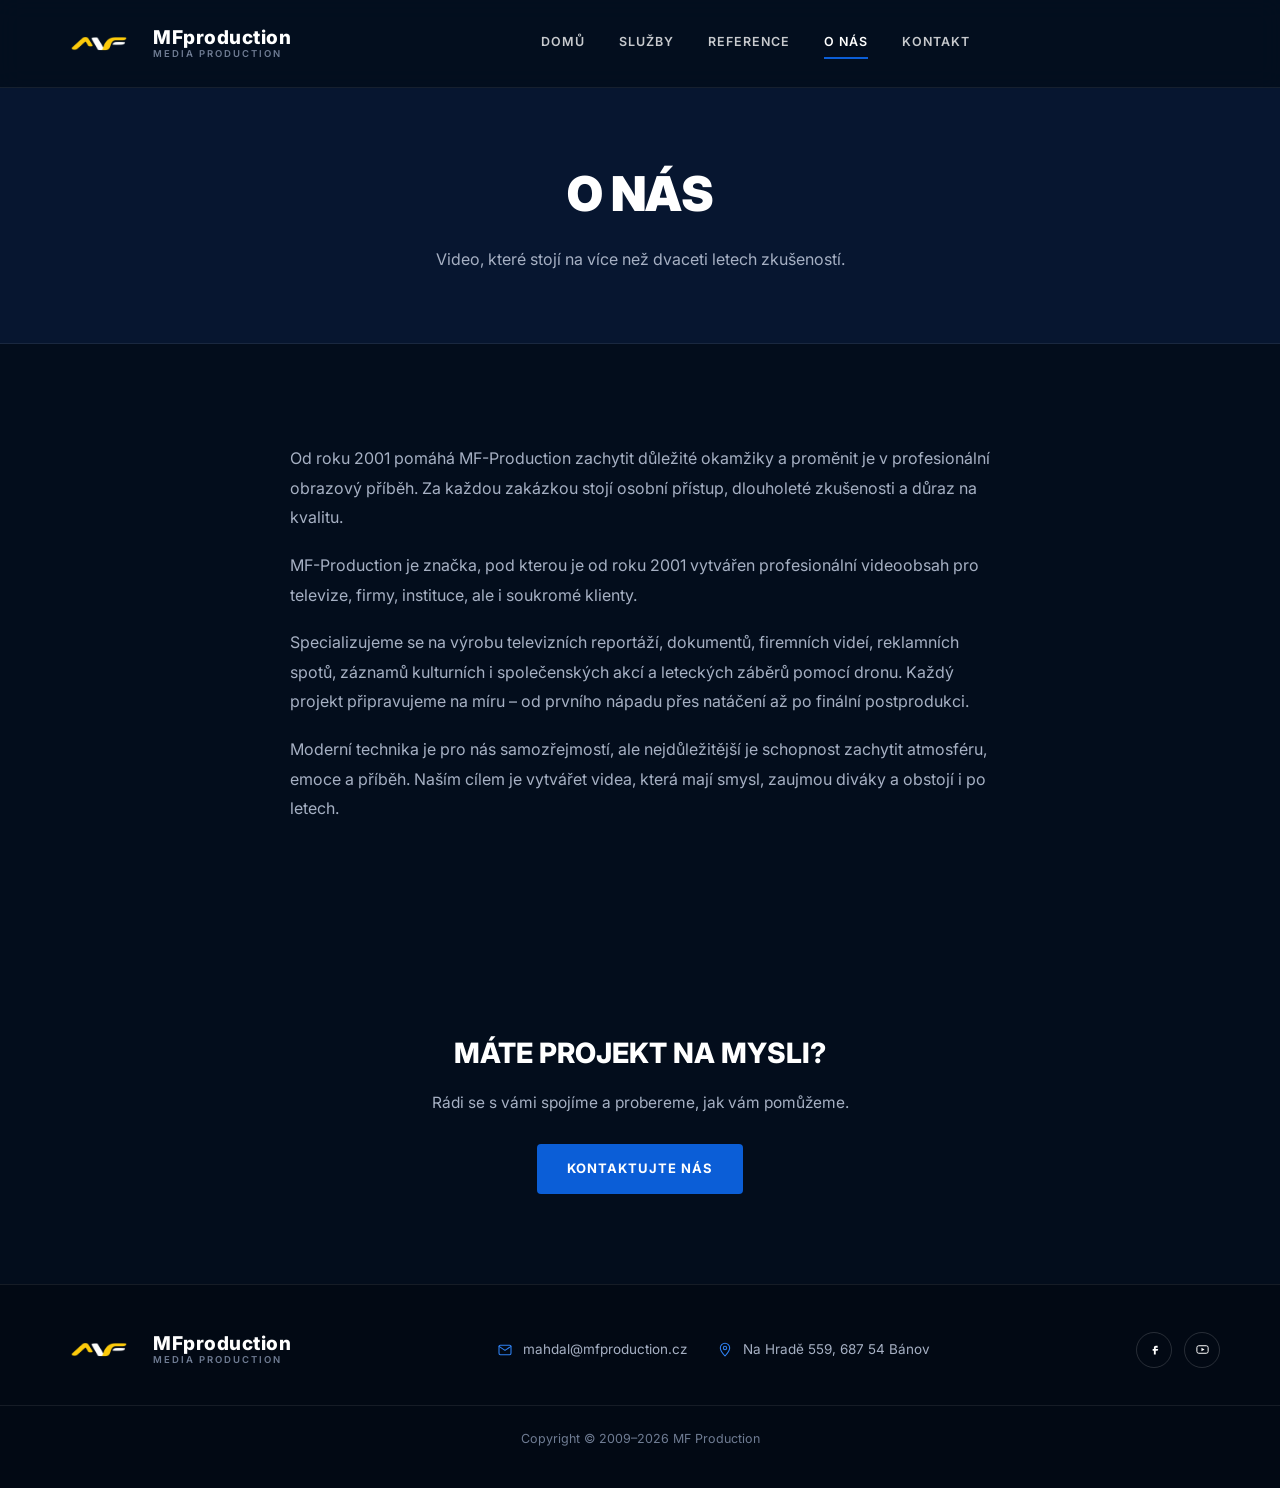
==== commit 72e561f9: "Přidat patičku s copyright, opravit responzivitu a mobilní menu služeb - Copyright řádek v patičce n" ====
--- a/about.html
+++ b/about.html
@@ -34,7 +34,7 @@
           <li><a href="index.html#sluzby">Služby</a></li>
           <li><a href="index.html#portfolio">Reference</a></li>
           <li><a href="about.html" class="active">O nás</a></li>
-          <li><a href="index.html#kontakt">Kontakt</a></li>
+          <li><a href="kontakt.html">Kontakt</a></li>
         </ul>
       </nav>
 
@@ -63,85 +63,11 @@
          ======================================== -->
     <section class="story">
       <div class="container">
-
-        <div class="story-grid">
-          <div class="story-image">
-            <div class="photo-placeholder">
-              <svg viewBox="0 0 24 24" fill="none" stroke="currentColor" stroke-width="1.4" stroke-linecap="round" stroke-linejoin="round"><rect x="3" y="4" width="18" height="16" rx="2"/><circle cx="9" cy="10" r="2"/><path d="M21 16l-5.5-5.5a2 2 0 0 0-2.8 0L4 19"/></svg>
-              <span>Fotka bude doplněna</span>
-            </div>
-          </div>
-          <div class="story-text">
-            <h2>Jak to začalo</h2>
-            <p>MF Production vznikla v roce 2002 pod jménem Petr Mahdal – VIDEO. Na začátku jsme se věnovali hlavně pořadům pro domácnosti a státní instituce.</p>
-            <p>Postupem času se ale těžiště naší práce přesunulo jinam – k reklamním spotům a firemním videoprezentacím, které dnes tvoří hlavní část toho, co děláme.</p>
-          </div>
-        </div>
-
-        <div class="story-grid reverse">
-          <div class="story-image story-image--square">
-            <div class="photo-placeholder">
-              <svg viewBox="0 0 24 24" fill="none" stroke="currentColor" stroke-width="1.4" stroke-linecap="round" stroke-linejoin="round"><rect x="3" y="4" width="18" height="16" rx="2"/><circle cx="9" cy="10" r="2"/><path d="M21 16l-5.5-5.5a2 2 0 0 0-2.8 0L4 19"/></svg>
-              <span>Fotka bude doplněna</span>
-            </div>
-            <div class="noe-badge">
-              <span class="noe-badge-text">NOE</span>
-              <span class="noe-badge-label">Partner od 2009</span>
-            </div>
-          </div>
-          <div class="story-text">
-            <h2>Partnerství s televizí Noe</h2>
-            <p>Od roku 2009 jsme partnerem televize Noe, která vysílá celoplošně po České republice i přes satelit. Natáčíme pro ni zpravodajství ze zlínského kraje a řadu dokumentárních pořadů.</p>
-          </div>
-        </div>
-
-      </div>
-    </section>
-
-    <!-- ========================================
-         ČASOVÁ OSA
-         ======================================== -->
-    <section class="timeline-section">
-      <div class="container">
-        <div class="section-heading">
-          <h2>Naše cesta</h2>
-        </div>
-
-        <div class="timeline">
-          <div class="timeline-item">
-            <span class="timeline-dot"></span>
-            <div class="timeline-year">2002</div>
-            <p>Vznik společnosti pod jménem Petr Mahdal – VIDEO. Natáčení pořadů pro domácnosti a státní instituce.</p>
-          </div>
-          <div class="timeline-item">
-            <span class="timeline-dot"></span>
-            <div class="timeline-year">2009</div>
-            <p>Start partnerství s televizí Noe. Reklamní spoty a firemní videoprezentace se stávají hlavním pilířem naší práce.</p>
-          </div>
-          <div class="timeline-item">
-            <span class="timeline-dot"></span>
-            <div class="timeline-year">Dnes</div>
-            <p>Kompletní videoprodukce od zpravodajství po firemní video, s vlastní technikou a postprodukcí.</p>
-          </div>
-        </div>
-      </div>
-    </section>
-
-    <!-- ========================================
-         SPECIALIZACE
-         ======================================== -->
-    <section class="specializations">
-      <div class="container">
-        <div class="section-heading">
-          <h2>Na co se specializujeme</h2>
-        </div>
-        <div class="spec-tags">
-          <span class="spec-tag">Postprodukce videa</span>
-          <span class="spec-tag">2D/3D animace</span>
-          <span class="spec-tag">Digitální kompozice a efekty</span>
-          <span class="spec-tag">Cizojazyčné mutace</span>
-          <span class="spec-tag">Grafický design</span>
-          <span class="spec-tag">Příprava na veletrhy</span>
+        <div class="story-text">
+          <p>Od roku 2001 pomáhá MF-Production zachytit důležité okamžiky a proměnit je v profesionální obrazový příběh. Za každou zakázkou stojí osobní přístup, dlouholeté zkušenosti a důraz na kvalitu.</p>
+          <p>MF-Production je značka, pod kterou je od roku 2001 vytvářen profesionální videoobsah pro televize, firmy, instituce, ale i soukromé klienty.</p>
+          <p>Specializujeme se na výrobu televizních reportáží, dokumentů, firemních videí, reklamních spotů, záznamů kulturních i společenských akcí a leteckých záběrů pomocí dronu. Každý projekt připravujeme na míru – od prvního nápadu přes natáčení až po finální postprodukci.</p>
+          <p>Moderní technika je pro nás samozřejmostí, ale nejdůležitější je schopnost zachytit atmosféru, emoce a příběh. Naším cílem je vytvářet videa, která mají smysl, zaujmou diváky a obstojí i po letech.</p>
         </div>
       </div>
     </section>
@@ -153,7 +79,7 @@
       <div class="container">
         <h2>Máte projekt na mysli?</h2>
         <p>Rádi se s vámi spojíme a probereme, jak vám pomůžeme.</p>
-        <a href="index.html#kontakt" class="btn btn-primary">Kontaktujte nás</a>
+        <a href="kontakt.html" class="btn btn-primary">Kontaktujte nás</a>
       </div>
     </section>
 
@@ -189,13 +115,14 @@
         <a href="https://www.facebook.com/pages/MF-Production-Reklamn%C3%AD-video/234346313374345" aria-label="Facebook">
           <svg viewBox="0 0 24 24" fill="currentColor"><path d="M14 9h3V6h-3c-1.7 0-3 1.3-3 3v2H9v3h2v6h3v-6h3l1-3h-4V9c0-.6.4-1 1-1z"/></svg>
         </a>
-        <a href="#" aria-label="Instagram">
-          <svg viewBox="0 0 24 24" fill="none" stroke="currentColor" stroke-width="1.6"><rect x="3" y="3" width="18" height="18" rx="5"/><circle cx="12" cy="12" r="4"/><circle cx="17.3" cy="6.7" r="1" fill="currentColor" stroke="none"/></svg>
-        </a>
         <a href="https://www.youtube.com/user/MFproductionHD" aria-label="YouTube">
           <svg viewBox="0 0 24 24" fill="none" stroke="currentColor" stroke-width="1.6"><rect x="3" y="6" width="18" height="12" rx="3"/><path d="M10.3 9.3l5 2.7-5 2.7V9.3z" fill="currentColor" stroke="none"/></svg>
         </a>
       </div>
+    </div>
+
+    <div class="container footer-bottom">
+      <p>Copyright &copy; 2009&ndash;2026 MF Production</p>
     </div>
   </footer>
 
--- a/style.css
+++ b/style.css
@@ -338,11 +338,11 @@
 .hero-content {
   position: relative;
   z-index: 1;
-  max-width: 620px;
+  max-width: 1100px;
 }
 
 .hero h1 {
-  font-size: clamp(2.6rem, 5.5vw, 4.4rem);
+  font-size: clamp(1.8rem, 4.7vw, 3.6rem);
   font-weight: 900;
   line-height: 1.06;
   text-transform: uppercase;
@@ -406,6 +406,38 @@
   line-height: 1.75;
   color: var(--text-gray);
   margin-bottom: 22px;
+}
+
+.services-more {
+  display: none;
+  justify-content: center;
+  margin-top: 40px;
+}
+
+.services-toggle {
+  display: inline-flex;
+  align-items: center;
+  gap: 8px;
+  background: none;
+  border: none;
+  padding: 0;
+  color: var(--blue-light);
+  font-family: inherit;
+  font-size: 13px;
+  font-weight: 700;
+  letter-spacing: 0.5px;
+  text-transform: uppercase;
+  cursor: pointer;
+}
+
+.services-toggle svg {
+  width: 15px;
+  height: 15px;
+  transition: transform 0.25s ease;
+}
+
+.services-toggle[aria-expanded="true"] svg {
+  transform: rotate(180deg);
 }
 
 .link-arrow {
@@ -551,7 +583,7 @@
     transform: translateX(0);
   }
   to {
-    transform: translateX(-50%);
+    transform: translateX(calc(-4 * (137px + 20px)));
   }
 }
 
@@ -588,14 +620,17 @@
 }
 
 .why-image {
+  display: block;
+  align-self: start;
+  aspect-ratio: 4 / 3;
   border-radius: 6px;
   overflow: hidden;
+  text-decoration: none;
 }
 
 .why-image img {
   width: 100%;
   height: 100%;
-  min-height: 420px;
   object-fit: cover;
 }
 
@@ -635,8 +670,6 @@
 }
 
 .why-quote {
-  background: var(--bg-card);
-  border-radius: 8px;
   padding: 34px 28px;
   display: flex;
   flex-direction: column;
@@ -729,6 +762,13 @@
   margin-bottom: 34px;
 }
 
+.cta-contact-list--center {
+  align-items: center;
+  width: fit-content;
+  margin-left: auto;
+  margin-right: auto;
+}
+
 .cta-contact-list li {
   display: flex;
   align-items: center;
@@ -816,6 +856,18 @@
 .footer-social a:hover {
   background: var(--blue);
   border-color: var(--blue);
+}
+
+.footer-bottom {
+  margin-top: 30px;
+  padding-top: 24px;
+  border-top: 1px solid var(--border-subtle);
+  text-align: center;
+}
+
+.footer-bottom p {
+  color: var(--text-gray-dim);
+  font-size: 12.5px;
 }
 
 /* ========================================
@@ -852,109 +904,9 @@
   padding: 100px 0;
 }
 
-.story-grid {
-  display: grid;
-  grid-template-columns: 1fr 1fr;
-  gap: 60px;
-  align-items: center;
-}
-
-.story-grid + .story-grid {
-  margin-top: 90px;
-}
-
-.story-grid.reverse {
-  direction: rtl;
-}
-
-.story-grid.reverse > * {
-  direction: ltr;
-}
-
-.story-image {
-  position: relative;
-  border-radius: 6px;
-  overflow: hidden;
-  min-height: 320px;
-  aspect-ratio: 4 / 3;
-}
-
-.story-image--square {
-  aspect-ratio: 1 / 1;
-}
-
-.story-image img {
-  width: 100%;
-  height: 100%;
-  object-fit: cover;
-  border-radius: 6px;
-  display: block;
-}
-
-.photo-placeholder {
-  width: 100%;
-  height: 100%;
-  display: flex;
-  flex-direction: column;
-  align-items: center;
-  justify-content: center;
-  gap: 12px;
-  background: linear-gradient(135deg, var(--bg-card), var(--bg-secondary));
-  border: 1px dashed var(--border-subtle);
-  color: var(--text-gray-dim);
-}
-
-.photo-placeholder svg {
-  width: 38px;
-  height: 38px;
-  opacity: 0.5;
-}
-
-.photo-placeholder span {
-  font-size: 12px;
-  font-weight: 600;
-  letter-spacing: 0.5px;
-  text-transform: uppercase;
-  text-align: center;
-  padding: 0 20px;
-}
-
-.noe-badge {
-  position: absolute;
-  left: 20px;
-  bottom: 20px;
-  z-index: 1;
-  display: flex;
-  flex-direction: column;
-  gap: 2px;
-  padding: 10px 18px;
-  background: var(--accent-noe);
-  border-radius: 8px;
-  box-shadow: 0 8px 20px rgba(0, 0, 0, 0.4);
-}
-
-.noe-badge-text {
-  font-size: 15px;
-  font-weight: 800;
-  letter-spacing: 1.5px;
-  color: #241100;
-}
-
-.noe-badge-label {
-  font-size: 9px;
-  font-weight: 700;
-  letter-spacing: 0.8px;
-  text-transform: uppercase;
-  color: rgba(36, 17, 0, 0.75);
-}
-
-.story-text h2 {
-  font-size: clamp(20px, 2.2vw, 26px);
-  font-weight: 800;
-  text-transform: uppercase;
-  line-height: 1.3;
-  color: var(--white);
-  margin-bottom: 20px;
+.story-text {
+  max-width: 70ch;
+  margin: 0 auto;
 }
 
 .story-text p {
@@ -962,100 +914,57 @@
   font-size: 16px;
   line-height: 1.85;
   margin-bottom: 18px;
-  max-width: 58ch;
-}
-
-/* ========================================
-   ČASOVÁ OSA
-   ======================================== */
-.timeline-section {
-  padding: 100px 0;
-  background: var(--bg-secondary);
-  border-top: 1px solid var(--border-subtle);
-  border-bottom: 1px solid var(--border-subtle);
-}
-
-.timeline {
+}
+
+/* ========================================
+   FIREMNÍ ÚDAJE (stránka Kontakt)
+   ======================================== */
+.company-info {
+  padding: 0 0 100px;
+}
+
+.company-info-grid {
   display: grid;
-  grid-template-columns: repeat(3, 1fr);
-  gap: 40px;
-  margin-top: 60px;
-  position: relative;
-}
-
-.timeline::before {
-  content: '';
-  position: absolute;
-  top: 20px;
-  left: 8%;
-  right: 8%;
-  height: 1px;
-  background: var(--border-subtle);
-}
-
-.timeline-item {
-  position: relative;
-  padding-top: 50px;
-  text-align: center;
-}
-
-.timeline-dot {
-  position: absolute;
-  top: 12px;
-  left: 50%;
-  transform: translateX(-50%);
-  width: 16px;
-  height: 16px;
-  border-radius: 50%;
-  background: var(--blue);
-  box-shadow: 0 0 0 4px var(--bg-secondary), 0 0 0 5px var(--border-subtle);
-}
-
-.timeline-year {
-  font-size: 26px;
+  grid-template-columns: 1fr 1fr;
+  gap: 24px;
+  max-width: 780px;
+  margin: 0 auto;
+}
+
+.company-info-card {
+  background: var(--bg-card);
+  border: 1px solid var(--border-subtle);
+  border-radius: 8px;
+  padding: 32px;
+}
+
+.company-info-card h3 {
+  font-size: 15px;
   font-weight: 800;
+  text-transform: uppercase;
+  letter-spacing: 0.5px;
+  color: var(--white);
+  margin-bottom: 16px;
+}
+
+.company-info-card p {
+  color: var(--text-gray);
+  font-size: 15px;
+  line-height: 1.7;
+  margin-bottom: 12px;
+}
+
+.company-info-card p:last-child {
+  margin-bottom: 0;
+}
+
+.company-info-card a {
   color: var(--blue-light);
-  margin-bottom: 10px;
-}
-
-.timeline-item p {
-  color: var(--text-gray);
-  font-size: 14px;
-  line-height: 1.6;
-  max-width: 260px;
-  margin: 0 auto;
-}
-
-/* ========================================
-   SPECIALIZACE (tagy)
-   ======================================== */
-.specializations {
-  padding: 100px 0;
-  text-align: center;
-}
-
-.spec-tags {
-  display: flex;
-  flex-wrap: wrap;
-  gap: 14px;
-  justify-content: center;
-  margin-top: 40px;
-}
-
-.spec-tag {
-  padding: 12px 22px;
-  border: 1px solid var(--border-subtle);
-  border-radius: 30px;
-  color: #dbe0ea;
-  font-size: 14px;
-  font-weight: 600;
-  transition: all 0.25s ease;
-}
-
-.spec-tag:hover {
-  border-color: var(--blue);
-  color: var(--white);
-  background: rgba(11, 94, 215, 0.08);
+  text-decoration: none;
+}
+
+.company-info-card a:hover {
+  text-decoration: underline;
 }
 
 /* ========================================
@@ -1087,14 +996,6 @@
 @media (max-width: 1100px) {
   .container {
     padding: 0 36px;
-  }
-
-  .why-us-grid {
-    grid-template-columns: 1fr 1.2fr;
-  }
-
-  .why-quote {
-    grid-column: 1 / -1;
   }
 }
 
@@ -1146,6 +1047,18 @@
     grid-template-columns: 1fr;
   }
 
+  .service-card--extra {
+    display: none;
+  }
+
+  .services-grid.is-expanded .service-card--extra {
+    display: block;
+  }
+
+  .services-more {
+    display: flex;
+  }
+
   .portfolio-grid {
     grid-template-columns: 1fr;
   }
@@ -1154,8 +1067,13 @@
     grid-template-columns: 1fr;
   }
 
-  .why-image img {
-    min-height: 280px;
+  .why-image,
+  .why-quote {
+    display: none;
+  }
+
+  .company-info-grid {
+    grid-template-columns: 1fr;
   }
 
   .footer-inner {
@@ -1171,33 +1089,6 @@
 
   .hero-content {
     max-width: 100%;
-  }
-}
-
-/* ========================================
-   RESPONZIVITA - PODSTRÁNKY (O nás apod.)
-   ======================================== */
-@media (max-width: 700px) {
-  .story-grid {
-    grid-template-columns: 1fr;
-    gap: 26px;
-  }
-
-  .story-grid.reverse {
-    direction: ltr;
-  }
-
-  .story-grid + .story-grid {
-    margin-top: 60px;
-  }
-
-  .timeline {
-    grid-template-columns: 1fr;
-    gap: 46px;
-  }
-
-  .timeline::before {
-    display: none;
   }
 }
 
